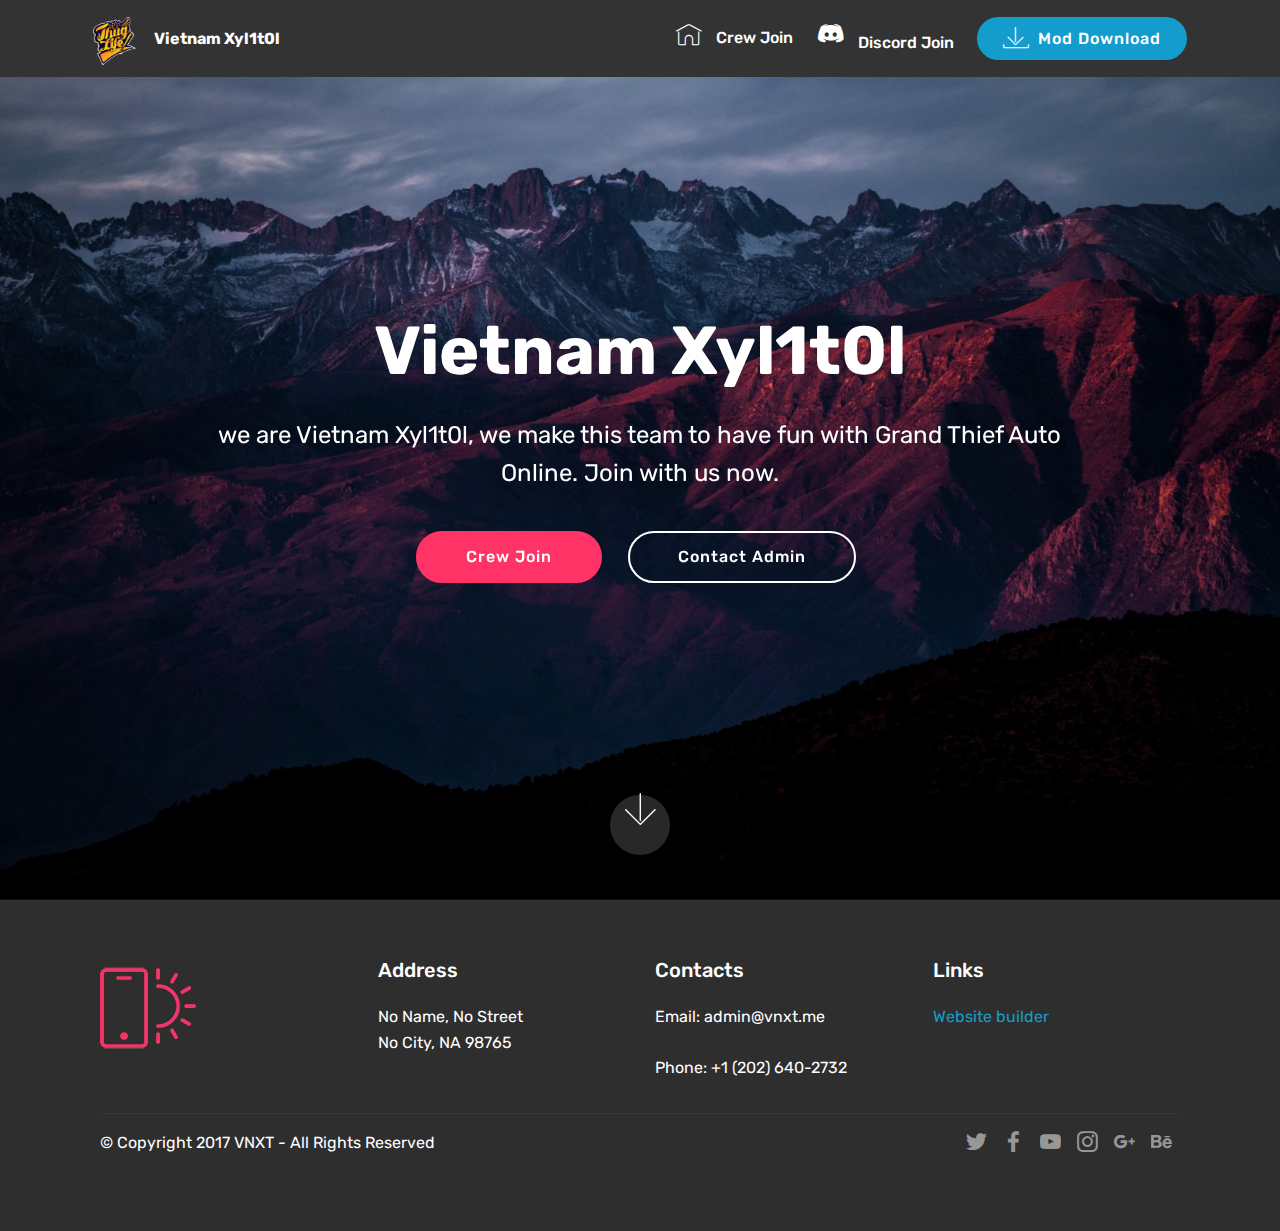
==== index.html @ ca9465aa "create github pages" ====
<!DOCTYPE html>
<html>
<head>
  <!-- Site made with Mobirise Website Builder v4.1.6, https://mobirise.com -->
  <meta charset="UTF-8">
  <meta http-equiv="X-UA-Compatible" content="IE=edge">
  <meta name="generator" content="Mobirise v4.1.6, mobirise.com">
  <meta name="viewport" content="width=device-width, initial-scale=1">
  <link rel="shortcut icon" href="assets/images/2413-320x320.png" type="image/x-icon">
  <meta name="description" content="">
  <title>Home</title>
  <link rel="stylesheet" href="assets/web/assets/mobirise-icons/mobirise-icons.css">
  <link rel="stylesheet" href="assets/tether/tether.min.css">
  <link rel="stylesheet" href="assets/bootstrap/css/bootstrap.min.css">
  <link rel="stylesheet" href="assets/dropdown/css/style.css">
  <link rel="stylesheet" href="assets/socicon/css/styles.css">
  <link rel="stylesheet" href="assets/theme/css/style.css">
  <link href="https://fonts.googleapis.com/css?family=Rubik:300,300i,400,400i,500,500i,700,700i,900,900i" rel="stylesheet">
  <link href="assets/fonts/style.css" rel="stylesheet">
  <link rel="stylesheet" href="assets/mobirise/css/mbr-additional.css" type="text/css">
  
  
  
</head>
<body>
<section class="menu cid-qsAXJ5RTf9" once="menu" id="menu1-g" data-rv-view="16">

    

    <nav class="navbar navbar-dropdown align-items-center navbar-fixed-top navbar-toggleable-sm">
        <button class="navbar-toggler navbar-toggler-right" type="button" data-toggle="collapse" data-target="#navbarSupportedContent" aria-controls="navbarSupportedContent" aria-expanded="false" aria-label="Toggle navigation">
            <div class="hamburger">
                <span></span>
                <span></span>
                <span></span>
                <span></span>
            </div>
        </button>
        <div class="menu-logo">
            <div class="navbar-brand">
                <span class="navbar-logo">
                    
                         <img src="assets/images/2413-320x320.png" alt="Mobirise" title="" media-simple="true" style="height: 3.8rem;">
                    
                </span>
                <span class="navbar-caption-wrap"><a class="navbar-caption text-white display-4" href="https://mobirise.com">
                        Vietnam Xyl1t0l</a></span>
            </div>
        </div>
        <div class="collapse navbar-collapse" id="navbarSupportedContent">
            <ul class="navbar-nav nav-dropdown" data-app-modern-menu="true"><li class="nav-item">
                    <a class="nav-link link text-white display-4" href="https://socialclub.rockstargames.com/crew/vn_xyl1t0l" target="_blank">
                        <span class="mbri-home mbr-iconfont mbr-iconfont-btn"></span>&nbsp;Crew Join&nbsp;</a>
                </li>
                <li class="nav-item">
                    <a class="nav-link link text-white display-4" href="https://discord.io/vnxt"><span class="socicon socicon-discord mbr-iconfont mbr-iconfont-btn"></span>
                        
                        Discord Join</a>
                </li></ul>
            <div class="navbar-buttons mbr-section-btn"><a class="btn btn-sm btn-primary display-4" href="https://mobirise.com">
                    <span class="mbri-save mbr-iconfont mbr-iconfont-btn "></span>Mod Download</a></div>
        </div>
    </nav>
</section>

<section class="engine"><a href="https://mobirise.co/d">web page software</a></section><section class="cid-qsAXJ6GETo mbr-fullscreen mbr-parallax-background" id="header2-e" data-rv-view="18">

    

    

    <div class="container align-center">
        <div class="media-container-column mbr-white col-md-10 offset-md-1">
            <h1 class="mbr-section-title mbr-bold pb-3 mbr-fonts-style display-1">
                Vietnam Xyl1t0l</h1>
            
            <p class="mbr-text pb-3 mbr-fonts-style display-5">we are Vietnam Xyl1t0l, we make this team to have fun with Grand Thief Auto Online. Join with us now.
            </p>
            <div class="mbr-section-btn"><a class="btn btn-md btn-secondary display-4" href="https://socialclub.rockstargames.com/crew/vn_xyl1t0l">Crew Join</a>
                <a class="btn btn-md btn-white-outline display-4" href="https://www.facebook.com/IAmQuanLee" target="_blank">Contact Admin</a></div>
        </div>
    </div>
    <div class="mbr-arrow hidden-sm-down" aria-hidden="true">
        <a href="#next">
            <i class="mbri-down mbr-iconfont"></i>
        </a>
    </div>
</section>

<section class="cid-qsAXJ7jjCU" id="footer1-f" data-rv-view="21">

    

    

    <div class="container">
        <div class="media-container-row content text-white">
            <div class="col-12 col-md-3">
                <div class="media-wrap">
                    <a href="https://mobirise.com/">
                        <img src="assets/images/logo2.png" alt="Mobirise" media-simple="true">
                    </a>
                </div>
            </div>
            <div class="col-12 col-md-3 mbr-fonts-style display-7">
                <h5 class="pb-3">
                    Address
                </h5>
                <p class="mbr-text">No Name, No Street<br>No City, NA 98765</p>
            </div>
            <div class="col-12 col-md-3 mbr-fonts-style display-7">
                <h5 class="pb-3">
                    Contacts
                </h5>
                <p class="mbr-text">
                    Email: admin@vnxt.me &nbsp; &nbsp; &nbsp; &nbsp; &nbsp; &nbsp; &nbsp; &nbsp; &nbsp; &nbsp;<br>Phone: +1 (202) 640-2732&nbsp;<br></p>
            </div>
            <div class="col-12 col-md-3 mbr-fonts-style display-7">
                <h5 class="pb-3">
                    Links
                </h5>
                <p class="mbr-text">
                    <a class="text-primary" href="https://mobirise.com/">Website builder</a>
<br></p>
            </div>
        </div>
        <div class="footer-lower">
            <div class="media-container-row">
                <div class="col-sm-12">
                    <hr>
                </div>
            </div>
            <div class="media-container-row mbr-white">
                <div class="col-sm-6 copyright">
                    <p class="mbr-text mbr-fonts-style display-7">
                        © Copyright 2017 VNXT - All Rights Reserved
                    </p>
                </div>
                <div class="col-md-6">
                    <div class="social-list align-right">
                        <div class="soc-item">
                            <a href="https://twitter.com/mobirise" target="_blank">
                                <span class="socicon-twitter socicon mbr-iconfont mbr-iconfont-social" media-simple="true"></span>
                            </a>
                        </div>
                        <div class="soc-item">
                            <a href="https://www.facebook.com/pages/Mobirise/1616226671953247" target="_blank">
                                <span class="socicon-facebook socicon mbr-iconfont mbr-iconfont-social" media-simple="true"></span>
                            </a>
                        </div>
                        <div class="soc-item">
                            <a href="https://www.youtube.com/c/mobirise" target="_blank">
                                <span class="socicon-youtube socicon mbr-iconfont mbr-iconfont-social" media-simple="true"></span>
                            </a>
                        </div>
                        <div class="soc-item">
                            <a href="https://instagram.com/mobirise" target="_blank">
                                <span class="socicon-instagram socicon mbr-iconfont mbr-iconfont-social" media-simple="true"></span>
                            </a>
                        </div>
                        <div class="soc-item">
                            <a href="https://plus.google.com/u/0/+Mobirise" target="_blank">
                                <span class="socicon-googleplus socicon mbr-iconfont mbr-iconfont-social" media-simple="true"></span>
                            </a>
                        </div>
                        <div class="soc-item">
                            <a href="https://www.behance.net/Mobirise" target="_blank">
                                <span class="socicon-behance socicon mbr-iconfont mbr-iconfont-social" media-simple="true"></span>
                            </a>
                        </div>
                    </div>
                </div>
            </div>
        </div>
    </div>
</section>


  <script src="assets/web/assets/jquery/jquery.min.js"></script>
  <script src="assets/tether/tether.min.js"></script>
  <script src="assets/bootstrap/js/bootstrap.min.js"></script>
  <script src="assets/smooth-scroll/smooth-scroll.js"></script>
  <script src="assets/dropdown/js/script.min.js"></script>
  <script src="assets/touch-swipe/jquery.touch-swipe.min.js"></script>
  <script src="assets/jarallax/jarallax.min.js"></script>
  <script src="assets/theme/js/script.js"></script>
  
  
</body>
</html>
---- assets/web/assets/mobirise-icons/mobirise-icons.css ----
@font-face {
  font-family: 'MobiriseIcons';
  src:  url('mobirise-icons.eot?spat4u');
  src:  url('mobirise-icons.eot?spat4u#iefix') format('embedded-opentype'),
    url('mobirise-icons.ttf?spat4u') format('truetype'),
    url('mobirise-icons.woff?spat4u') format('woff'),
    url('mobirise-icons.svg?spat4u#MobiriseIcons') format('svg');
  font-weight: normal;
  font-style: normal;
}

[class^="mbri-"], [class*=" mbri-"] {
  /* use !important to prevent issues with browser extensions that change fonts */
  font-family: MobiriseIcons !important;
  speak: none;
  font-style: normal;
  font-weight: normal;
  font-variant: normal;
  text-transform: none;
  line-height: 1;

  /* Better Font Rendering =========== */
  -webkit-font-smoothing: antialiased;
  -moz-osx-font-smoothing: grayscale;
}

.mbri-add-submenu:before {
  content: "\e900";
}
.mbri-alert:before {
  content: "\e901";
}
.mbri-align-center:before {
  content: "\e902";
}
.mbri-align-justify:before {
  content: "\e903";
}
.mbri-align-left:before {
  content: "\e904";
}
.mbri-align-right:before {
  content: "\e905";
}
.mbri-android:before {
  content: "\e906";
}
.mbri-apple:before {
  content: "\e907";
}
.mbri-arrow-down:before {
  content: "\e908";
}
.mbri-arrow-next:before {
  content: "\e909";
}
.mbri-arrow-prev:before {
  content: "\e90a";
}
.mbri-arrow-up:before {
  content: "\e90b";
}
.mbri-bold:before {
  content: "\e90c";
}
.mbri-bookmark:before {
  content: "\e90d";
}
.mbri-bootstrap:before {
  content: "\e90e";
}
.mbri-briefcase:before {
  content: "\e90f";
}
.mbri-browse:before {
  content: "\e910";
}
.mbri-bulleted-list:before {
  content: "\e911";
}
.mbri-calendar:before {
  content: "\e912";
}
.mbri-camera:before {
  content: "\e913";
}
.mbri-cart-add:before {
  content: "\e914";
}
.mbri-cart-full:before {
  content: "\e915";
}
.mbri-cash:before {
  content: "\e916";
}
.mbri-change-style:before {
  content: "\e917";
}
.mbri-chat:before {
  content: "\e918";
}
.mbri-clock:before {
  content: "\e919";
}
.mbri-close:before {
  content: "\e91a";
}
.mbri-cloud:before {
  content: "\e91b";
}
.mbri-code:before {
  content: "\e91c";
}
.mbri-contact-form:before {
  content: "\e91d";
}
.mbri-credit-card:before {
  content: "\e91e";
}
.mbri-cursor-click:before {
  content: "\e91f";
}
.mbri-cust-feedback:before {
  content: "\e920";
}
.mbri-database:before {
  content: "\e921";
}
.mbri-delivery:before {
  content: "\e922";
}
.mbri-desktop:before {
  content: "\e923";
}
.mbri-devices:before {
  content: "\e924";
}
.mbri-down:before {
  content: "\e925";
}
.mbri-download:before {
  content: "\e989";
}
.mbri-drag-n-drop:before {
  content: "\e927";
}
.mbri-drag-n-drop2:before {
  content: "\e928";
}
.mbri-edit:before {
  content: "\e929";
}
.mbri-edit2:before {
  content: "\e92a";
}
.mbri-error:before {
  content: "\e92b";
}
.mbri-extension:before {
  content: "\e92c";
}
.mbri-features:before {
  content: "\e92d";
}
.mbri-file:before {
  content: "\e92e";
}
.mbri-flag:before {
  content: "\e92f";
}
.mbri-folder:before {
  content: "\e930";
}
.mbri-gift:before {
  content: "\e931";
}
.mbri-github:before {
  content: "\e932";
}
.mbri-globe:before {
  content: "\e933";
}
.mbri-globe-2:before {
  content: "\e934";
}
.mbri-growing-chart:before {
  content: "\e935";
}
.mbri-hearth:before {
  content: "\e936";
}
.mbri-help:before {
  content: "\e937";
}
.mbri-home:before {
  content: "\e938";
}
.mbri-hot-cup:before {
  content: "\e939";
}
.mbri-idea:before {
  content: "\e93a";
}
.mbri-image-gallery:before {
  content: "\e93b";
}
.mbri-image-slider:before {
  content: "\e93c";
}
.mbri-info:before {
  content: "\e93d";
}
.mbri-italic:before {
  content: "\e93e";
}
.mbri-key:before {
  content: "\e93f";
}
.mbri-laptop:before {
  content: "\e940";
}
.mbri-layers:before {
  content: "\e941";
}
.mbri-left-right:before {
  content: "\e942";
}
.mbri-left:before {
  content: "\e943";
}
.mbri-letter:before {
  content: "\e944";
}
.mbri-like:before {
  content: "\e945";
}
.mbri-link:before {
  content: "\e946";
}
.mbri-lock:before {
  content: "\e947";
}
.mbri-login:before {
  content: "\e948";
}
.mbri-logout:before {
  content: "\e949";
}
.mbri-magic-stick:before {
  content: "\e94a";
}
.mbri-map-pin:before {
  content: "\e94b";
}
.mbri-menu:before {
  content: "\e94c";
}
.mbri-mobile:before {
  content: "\e94d";
}
.mbri-mobile2:before {
  content: "\e94e";
}
.mbri-mobirise:before {
  content: "\e94f";
}
.mbri-more-horizontal:before {
  content: "\e950";
}
.mbri-more-vertical:before {
  content: "\e951";
}
.mbri-music:before {
  content: "\e952";
}
.mbri-new-file:before {
  content: "\e953";
}
.mbri-numbered-list:before {
  content: "\e954";
}
.mbri-opened-folder:before {
  content: "\e955";
}
.mbri-pages:before {
  content: "\e956";
}
.mbri-paper-plane:before {
  content: "\e957";
}
.mbri-paperclip:before {
  content: "\e958";
}
.mbri-photo:before {
  content: "\e959";
}
.mbri-photos:before {
  content: "\e95a";
}
.mbri-pin:before {
  content: "\e95b";
}
.mbri-play:before {
  content: "\e95c";
}
.mbri-plus:before {
  content: "\e95d";
}
.mbri-preview:before {
  content: "\e95e";
}
.mbri-print:before {
  content: "\e95f";
}
.mbri-protect:before {
  content: "\e960";
}
.mbri-question:before {
  content: "\e961";
}
.mbri-quote-left:before {
  content: "\e962";
}
.mbri-quote-right:before {
  content: "\e963";
}
.mbri-refresh:before {
  content: "\e964";
}
.mbri-responsive:before {
  content: "\e965";
}
.mbri-right:before {
  content: "\e966";
}
.mbri-rocket:before {
  content: "\e967";
}
.mbri-sad-face:before {
  content: "\e968";
}
.mbri-sale:before {
  content: "\e969";
}
.mbri-save:before {
  content: "\e96a";
}
.mbri-search:before {
  content: "\e96b";
}
.mbri-setting:before {
  content: "\e96c";
}
.mbri-setting2:before {
  content: "\e96d";
}
.mbri-setting3:before {
  content: "\e96e";
}
.mbri-share:before {
  content: "\e96f";
}
.mbri-shopping-bag:before {
  content: "\e970";
}
.mbri-shopping-basket:before {
  content: "\e971";
}
.mbri-shopping-cart:before {
  content: "\e972";
}
.mbri-sites:before {
  content: "\e973";
}
.mbri-smile-face:before {
  content: "\e974";
}
.mbri-speed:before {
  content: "\e975";
}
.mbri-star:before {
  content: "\e976";
}
.mbri-success:before {
  content: "\e977";
}
.mbri-sun:before {
  content: "\e978";
}
.mbri-sun2:before {
  content: "\e979";
}
.mbri-tablet:before {
  content: "\e97a";
}
.mbri-tablet-vertical:before {
  content: "\e97b";
}
.mbri-target:before {
  content: "\e97c";
}
.mbri-timer:before {
  content: "\e97d";
}
.mbri-to-ftp:before {
  content: "\e97e";
}
.mbri-to-local-drive:before {
  content: "\e97f";
}
.mbri-touch-swipe:before {
  content: "\e980";
}
.mbri-touch:before {
  content: "\e981";
}
.mbri-trash:before {
  content: "\e982";
}
.mbri-underline:before {
  content: "\e983";
}
.mbri-unlink:before {
  content: "\e984";
}
.mbri-unlock:before {
  content: "\e985";
}
.mbri-up-down:before {
  content: "\e986";
}
.mbri-up:before {
  content: "\e987";
}
.mbri-update:before {
  content: "\e988";
}
.mbri-upload:before {
 content: "\e926"; 
}
.mbri-user:before {
  content: "\e98a";
}
.mbri-user2:before {
  content: "\e98b";
}
.mbri-users:before {
  content: "\e98c";
}
.mbri-video:before {
  content: "\e98d";
}
.mbri-video-play:before {
  content: "\e98e";
}
.mbri-watch:before {
  content: "\e98f";
}
.mbri-website-theme:before {
  content: "\e990";
}
.mbri-wifi:before {
  content: "\e991";
}
.mbri-windows:before {
  content: "\e992";
}
.mbri-zoom-out:before {
  content: "\e993";
}
.mbri-redo:before {
  content: "\e994";
}
.mbri-undo:before {
  content: "\e995";
}
---- assets/dropdown/css/style.css ----
.navbar-dropdown {
  left: 0;
  padding: 0;
  position: absolute;
  right: 0;
  top: 0;
  transition: all 0.45s ease;
  z-index: 1030;
  background: #282828; }
  .navbar-dropdown .navbar-logo {
    margin-right: 0.8rem;
    transition: margin 0.3s ease-in-out;
    vertical-align: middle; }
    .navbar-dropdown .navbar-logo img {
      height: 3.125rem;
      transition: all 0.3s ease-in-out; }
    .navbar-dropdown .navbar-logo.mbr-iconfont {
      font-size: 3.125rem;
      line-height: 3.125rem; }
  .navbar-dropdown .navbar-caption {
    font-weight: 700;
    white-space: normal;
    vertical-align: -4px;
    line-height: 3.125rem !important; }
    .navbar-dropdown .navbar-caption, .navbar-dropdown .navbar-caption:hover {
      color: inherit;
      text-decoration: none; }
  .navbar-dropdown .mbr-iconfont + .navbar-caption {
    vertical-align: -1px; }
  .navbar-dropdown.navbar-fixed-top {
    position: fixed; }
  .navbar-dropdown .navbar-brand span {
    vertical-align: -4px; }
  .navbar-dropdown.bg-color.transparent {
    background: none; }
  .navbar-dropdown.navbar-short .navbar-brand {
    padding: 0.625rem 0; }
    .navbar-dropdown.navbar-short .navbar-brand span {
      vertical-align: -1px; }
  .navbar-dropdown.navbar-short .navbar-caption {
    line-height: 2.375rem !important;
    vertical-align: -2px; }
  .navbar-dropdown.navbar-short .navbar-logo {
    margin-right: 0.5rem; }
    .navbar-dropdown.navbar-short .navbar-logo img {
      height: 2.375rem; }
    .navbar-dropdown.navbar-short .navbar-logo.mbr-iconfont {
      font-size: 2.375rem;
      line-height: 2.375rem; }
  .navbar-dropdown.navbar-short .mbr-table-cell {
    height: 3.625rem; }
  .navbar-dropdown .navbar-close {
    left: 0.6875rem;
    position: fixed;
    top: 0.75rem;
    z-index: 1000; }
  .navbar-dropdown .hamburger-icon {
    content: "";
    display: inline-block;
    vertical-align: middle;
    width: 16px;
    -webkit-box-shadow: 0 -6px 0 1px #282828,0 0 0 1px #282828,0 6px 0 1px #282828;
    -moz-box-shadow: 0 -6px 0 1px #282828,0 0 0 1px #282828,0 6px 0 1px #282828;
    box-shadow: 0 -6px 0 1px #282828,0 0 0 1px #282828,0 6px 0 1px #282828; }

.dropdown-menu .dropdown-toggle[data-toggle="dropdown-submenu"]::after {
  border-bottom: 0.35em solid transparent;
  border-left: 0.35em solid;
  border-right: 0;
  border-top: 0.35em solid transparent;
  margin-left: 0.3rem; }

.dropdown-menu .dropdown-item:focus {
  outline: 0; }

.nav-dropdown {
  font-size: 0.75rem;
  font-weight: 500;
  height: auto !important; }
  .nav-dropdown .nav-btn {
    padding-left: 1rem; }
  .nav-dropdown .link {
    margin: .667em 1.667em;
    font-weight: 500;
    padding: 0;
    transition: color .2s ease-in-out; }
    .nav-dropdown .link.dropdown-toggle {
      margin-right: 2.583em; }
      .nav-dropdown .link.dropdown-toggle::after {
        margin-left: .25rem;
        border-top: 0.35em solid;
        border-right: 0.35em solid transparent;
        border-left: 0.35em solid transparent;
        border-bottom: 0; }
      .nav-dropdown .link.dropdown-toggle[aria-expanded="true"] {
        margin: 0;
        padding: 0.667em 3.263em  0.667em 1.667em; }
  .nav-dropdown .link::after,
  .nav-dropdown .dropdown-item::after {
    color: inherit; }
  .nav-dropdown .btn {
    font-size: 0.75rem;
    font-weight: 700;
    letter-spacing: 0;
    margin-bottom: 0;
    padding-left: 1.25rem;
    padding-right: 1.25rem; }
  .nav-dropdown .dropdown-menu {
    border-radius: 0;
    border: 0;
    left: 0;
    margin: 0;
    padding-bottom: 1.25rem;
    padding-top: 1.25rem;
    position: relative; }
  .nav-dropdown .dropdown-submenu {
    margin-left: 0.125rem;
    top: 0; }
  .nav-dropdown .dropdown-item {
    font-weight: 500;
    line-height: 2;
    padding: 0.3846em 4.615em 0.3846em 1.5385em;
    position: relative;
    transition: color .2s ease-in-out, background-color .2s ease-in-out; }
    .nav-dropdown .dropdown-item::after {
      margin-top: -0.3077em;
      position: absolute;
      right: 1.1538em;
      top: 50%; }
    .nav-dropdown .dropdown-item:focus, .nav-dropdown .dropdown-item:hover {
      background: none; }

@media (max-width: 767px) {
  .nav-dropdown.navbar-toggleable-sm {
    bottom: 0;
    display: none;
    left: 0;
    overflow-x: hidden;
    position: fixed;
    top: 0;
    transform: translateX(-100%);
    -ms-transform: translateX(-100%);
    -webkit-transform: translateX(-100%);
    width: 18.75rem;
    z-index: 999; } }
.nav-dropdown.navbar-toggleable-xl {
  bottom: 0;
  display: none;
  left: 0;
  overflow-x: hidden;
  position: fixed;
  top: 0;
  transform: translateX(-100%);
  -ms-transform: translateX(-100%);
  -webkit-transform: translateX(-100%);
  width: 18.75rem;
  z-index: 999; }

.nav-dropdown-sm {
  display: block !important;
  overflow-x: hidden;
  overflow: auto;
  padding-top: 3.875rem; }
  .nav-dropdown-sm::after {
    content: "";
    display: block;
    height: 3rem;
    width: 100%; }
  .nav-dropdown-sm.collapse.in ~ .navbar-close {
    display: block !important; }
  .nav-dropdown-sm.collapsing, .nav-dropdown-sm.collapse.in {
    transform: translateX(0);
    -ms-transform: translateX(0);
    -webkit-transform: translateX(0);
    transition: all 0.25s ease-out;
    -webkit-transition: all 0.25s ease-out;
    background: #282828; }
  .nav-dropdown-sm.collapsing[aria-expanded="false"] {
    transform: translateX(-100%);
    -ms-transform: translateX(-100%);
    -webkit-transform: translateX(-100%); }
  .nav-dropdown-sm .nav-item {
    display: block;
    margin-left: 0 !important;
    padding-left: 0; }
  .nav-dropdown-sm .link,
  .nav-dropdown-sm .dropdown-item {
    border-top: 1px dotted rgba(255, 255, 255, 0.1);
    font-size: 0.8125rem;
    line-height: 1.6;
    margin: 0 !important;
    padding: 0.875rem 2.4rem 0.875rem 1.5625rem !important;
    position: relative;
    white-space: normal; }
    .nav-dropdown-sm .link:focus, .nav-dropdown-sm .link:hover,
    .nav-dropdown-sm .dropdown-item:focus,
    .nav-dropdown-sm .dropdown-item:hover {
      background: rgba(0, 0, 0, 0.2) !important;
      color: #c0a375; }
  .nav-dropdown-sm .nav-btn {
    position: relative;
    padding: 1.5625rem 1.5625rem 0 1.5625rem; }
    .nav-dropdown-sm .nav-btn::before {
      border-top: 1px dotted rgba(255, 255, 255, 0.1);
      content: "";
      left: 0;
      position: absolute;
      top: 0;
      width: 100%; }
    .nav-dropdown-sm .nav-btn + .nav-btn {
      padding-top: 0.625rem; }
      .nav-dropdown-sm .nav-btn + .nav-btn::before {
        display: none; }
  .nav-dropdown-sm .btn {
    padding: 0.625rem 0; }
  .nav-dropdown-sm .dropdown-toggle[data-toggle="dropdown-submenu"]::after {
    margin-left: .25rem;
    border-top: 0.35em solid;
    border-right: 0.35em solid transparent;
    border-left: 0.35em solid transparent;
    border-bottom: 0; }
  .nav-dropdown-sm .dropdown-toggle[data-toggle="dropdown-submenu"][aria-expanded="true"]::after {
    border-top: 0;
    border-right: 0.35em solid transparent;
    border-left: 0.35em solid transparent;
    border-bottom: 0.35em solid; }
  .nav-dropdown-sm .dropdown-menu {
    margin: 0;
    padding: 0;
    position: relative;
    top: 0;
    left: 0;
    width: 100%;
    border: 0;
    float: none;
    border-radius: 0;
    background: none; }
  .nav-dropdown-sm .dropdown-submenu {
    left: 100%;
    margin-left: 0.125rem;
    margin-top: -1.25rem;
    top: 0; }

.navbar-toggleable-sm .nav-dropdown .dropdown-menu {
  position: absolute; }

.navbar-toggleable-sm .nav-dropdown .dropdown-submenu {
  left: 100%;
  margin-left: 0.125rem;
  margin-top: -1.25rem;
  top: 0; }

.navbar-toggleable-sm.opened .nav-dropdown .dropdown-menu {
  position: relative; }

.navbar-toggleable-sm.opened .nav-dropdown .dropdown-submenu {
  left: 0;
  margin-left: 00rem;
  margin-top: 0rem;
  top: 0; }

.is-builder .nav-dropdown.collapsing {
  transition: none !important; }

/*# sourceMappingURL=style.css.map */
---- assets/socicon/css/styles.css ----
@charset "UTF-8";

@font-face {
  font-family: "socicon";
  src:url("../fonts/socicon.eot");
  src:url("../fonts/socicon.eot?#iefix") format("embedded-opentype"),
    url("../fonts/socicon.woff") format("woff"),
    url("../fonts/socicon.ttf") format("truetype"),
    url("../fonts/socicon.svg#socicon") format("svg");
  font-weight: normal;
  font-style: normal;

}

[data-icon]:before {
  font-family: "socicon" !important;
  content: attr(data-icon);
  font-style: normal !important;
  font-weight: normal !important;
  font-variant: normal !important;
  text-transform: none !important;
  speak: none;
  line-height: 1;
  -webkit-font-smoothing: antialiased;
  -moz-osx-font-smoothing: grayscale;
}

[class^="socicon-"]:before,
[class*=" socicon-"]:before {
  font-family: "socicon" !important;
  font-style: normal !important;
  font-weight: normal !important;
  font-variant: normal !important;
  text-transform: none !important;
  speak: none;
  line-height: 1;
  -webkit-font-smoothing: antialiased;
  -moz-osx-font-smoothing: grayscale;
}

.socicon-modelmayhem:before {
  content: "\e000";
}
.socicon-mixcloud:before {
  content: "\e001";
}
.socicon-drupal:before {
  content: "\e002";
}
.socicon-swarm:before {
  content: "\e003";
}
.socicon-istock:before {
  content: "\e004";
}
.socicon-yammer:before {
  content: "\e005";
}
.socicon-ello:before {
  content: "\e006";
}
.socicon-stackoverflow:before {
  content: "\e007";
}
.socicon-persona:before {
  content: "\e008";
}
.socicon-triplej:before {
  content: "\e009";
}
.socicon-houzz:before {
  content: "\e00a";
}
.socicon-rss:before {
  content: "\e00b";
}
.socicon-paypal:before {
  content: "\e00c";
}
.socicon-odnoklassniki:before {
  content: "\e00d";
}
.socicon-airbnb:before {
  content: "\e00e";
}
.socicon-periscope:before {
  content: "\e00f";
}
.socicon-outlook:before {
  content: "\e010";
}
.socicon-coderwall:before {
  content: "\e011";
}
.socicon-tripadvisor:before {
  content: "\e012";
}
.socicon-appnet:before {
  content: "\e013";
}
.socicon-goodreads:before {
  content: "\e014";
}
.socicon-tripit:before {
  content: "\e015";
}
.socicon-lanyrd:before {
  content: "\e016";
}
.socicon-slideshare:before {
  content: "\e017";
}
.socicon-buffer:before {
  content: "\e018";
}
.socicon-disqus:before {
  content: "\e019";
}
.socicon-vkontakte:before {
  content: "\e01a";
}
.socicon-whatsapp:before {
  content: "\e01b";
}
.socicon-patreon:before {
  content: "\e01c";
}
.socicon-storehouse:before {
  content: "\e01d";
}
.socicon-pocket:before {
  content: "\e01e";
}
.socicon-mail:before {
  content: "\e01f";
}
.socicon-blogger:before {
  content: "\e020";
}
.socicon-technorati:before {
  content: "\e021";
}
.socicon-reddit:before {
  content: "\e022";
}
.socicon-dribbble:before {
  content: "\e023";
}
.socicon-stumbleupon:before {
  content: "\e024";
}
.socicon-digg:before {
  content: "\e025";
}
.socicon-envato:before {
  content: "\e026";
}
.socicon-behance:before {
  content: "\e027";
}
.socicon-delicious:before {
  content: "\e028";
}
.socicon-deviantart:before {
  content: "\e029";
}
.socicon-forrst:before {
  content: "\e02a";
}
.socicon-play:before {
  content: "\e02b";
}
.socicon-zerply:before {
  content: "\e02c";
}
.socicon-wikipedia:before {
  content: "\e02d";
}
.socicon-apple:before {
  content: "\e02e";
}
.socicon-flattr:before {
  content: "\e02f";
}
.socicon-github:before {
  content: "\e030";
}
.socicon-renren:before {
  content: "\e031";
}
.socicon-friendfeed:before {
  content: "\e032";
}
.socicon-newsvine:before {
  content: "\e033";
}
.socicon-identica:before {
  content: "\e034";
}
.socicon-bebo:before {
  content: "\e035";
}
.socicon-zynga:before {
  content: "\e036";
}
.socicon-steam:before {
  content: "\e037";
}
.socicon-xbox:before {
  content: "\e038";
}
.socicon-windows:before {
  content: "\e039";
}
.socicon-qq:before {
  content: "\e03a";
}
.socicon-douban:before {
  content: "\e03b";
}
.socicon-meetup:before {
  content: "\e03c";
}
.socicon-playstation:before {
  content: "\e03d";
}
.socicon-android:before {
  content: "\e03e";
}
.socicon-snapchat:before {
  content: "\e03f";
}
.socicon-twitter:before {
  content: "\e040";
}
.socicon-facebook:before {
  content: "\e041";
}
.socicon-googleplus:before {
  content: "\e042";
}
.socicon-pinterest:before {
  content: "\e043";
}
.socicon-foursquare:before {
  content: "\e044";
}
.socicon-yahoo:before {
  content: "\e045";
}
.socicon-skype:before {
  content: "\e046";
}
.socicon-yelp:before {
  content: "\e047";
}
.socicon-feedburner:before {
  content: "\e048";
}
.socicon-linkedin:before {
  content: "\e049";
}
.socicon-viadeo:before {
  content: "\e04a";
}
.socicon-xing:before {
  content: "\e04b";
}
.socicon-myspace:before {
  content: "\e04c";
}
.socicon-soundcloud:before {
  content: "\e04d";
}
.socicon-spotify:before {
  content: "\e04e";
}
.socicon-grooveshark:before {
  content: "\e04f";
}
.socicon-lastfm:before {
  content: "\e050";
}
.socicon-youtube:before {
  content: "\e051";
}
.socicon-vimeo:before {
  content: "\e052";
}
.socicon-dailymotion:before {
  content: "\e053";
}
.socicon-vine:before {
  content: "\e054";
}
.socicon-flickr:before {
  content: "\e055";
}
.socicon-500px:before {
  content: "\e056";
}
.socicon-wordpress:before {
  content: "\e058";
}
.socicon-tumblr:before {
  content: "\e059";
}
.socicon-twitch:before {
  content: "\e05a";
}
.socicon-8tracks:before {
  content: "\e05b";
}
.socicon-amazon:before {
  content: "\e05c";
}
.socicon-icq:before {
  content: "\e05d";
}
.socicon-smugmug:before {
  content: "\e05e";
}
.socicon-ravelry:before {
  content: "\e05f";
}
.socicon-weibo:before {
  content: "\e060";
}
.socicon-baidu:before {
  content: "\e061";
}
.socicon-angellist:before {
  content: "\e062";
}
.socicon-ebay:before {
  content: "\e063";
}
.socicon-imdb:before {
  content: "\e064";
}
.socicon-stayfriends:before {
  content: "\e065";
}
.socicon-residentadvisor:before {
  content: "\e066";
}
.socicon-google:before {
  content: "\e067";
}
.socicon-yandex:before {
  content: "\e068";
}
.socicon-sharethis:before {
  content: "\e069";
}
.socicon-bandcamp:before {
  content: "\e06a";
}
.socicon-itunes:before {
  content: "\e06b";
}
.socicon-deezer:before {
  content: "\e06c";
}
.socicon-telegram:before {
  content: "\e06e";
}
.socicon-openid:before {
  content: "\e06f";
}
.socicon-amplement:before {
  content: "\e070";
}
.socicon-viber:before {
  content: "\e071";
}
.socicon-zomato:before {
  content: "\e072";
}
.socicon-draugiem:before {
  content: "\e074";
}
.socicon-endomodo:before {
  content: "\e075";
}
.socicon-filmweb:before {
  content: "\e076";
}
.socicon-stackexchange:before {
  content: "\e077";
}
.socicon-wykop:before {
  content: "\e078";
}
.socicon-teamspeak:before {
  content: "\e079";
}
.socicon-teamviewer:before {
  content: "\e07a";
}
.socicon-ventrilo:before {
  content: "\e07b";
}
.socicon-younow:before {
  content: "\e07c";
}
.socicon-raidcall:before {
  content: "\e07d";
}
.socicon-mumble:before {
  content: "\e07e";
}
.socicon-medium:before {
  content: "\e06d";
}
.socicon-bebee:before {
  content: "\e07f";
}
.socicon-hitbox:before {
  content: "\e080";
}
.socicon-reverbnation:before {
  content: "\e081";
}
.socicon-formulr:before {
  content: "\e082";
}
.socicon-instagram:before {
  content: "\e057";
}
.socicon-battlenet:before {
  content: "\e083";
}
.socicon-chrome:before {
  content: "\e084";
}
.socicon-discord:before {
  content: "\e086";
}
.socicon-issuu:before {
  content: "\e087";
}
.socicon-macos:before {
  content: "\e088";
}
.socicon-firefox:before {
  content: "\e089";
}
.socicon-opera:before {
  content: "\e08d";
}
.socicon-keybase:before {
  content: "\e090";
}
.socicon-alliance:before {
  content: "\e091";
}
.socicon-livejournal:before {
  content: "\e092";
}
.socicon-googlephotos:before {
  content: "\e093";
}
.socicon-horde:before {
  content: "\e094";
}
.socicon-etsy:before {
  content: "\e095";
}
.socicon-zapier:before {
  content: "\e096";
}
.socicon-google-scholar:before {
  content: "\e097";
}
.socicon-researchgate:before {
  content: "\e098";
}
.socicon-wechat:before {
  content: "\e099";
}
.socicon-strava:before {
  content: "\e09a";
}
.socicon-line:before {
  content: "\e09b";
}
.socicon-lyft:before {
  content: "\e09c";
}
.socicon-uber:before {
  content: "\e09d";
}
.socicon-songkick:before {
  content: "\e09e";
}
.socicon-viewbug:before {
  content: "\e09f";
}
.socicon-googlegroups:before {
  content: "\e0a0";
}
.socicon-quora:before {
  content: "\e073";
}
.socicon-diablo:before {
  content: "\e085";
}
.socicon-blizzard:before {
  content: "\e0a1";
}
.socicon-hearthstone:before {
  content: "\e08b";
}
.socicon-heroes:before {
  content: "\e08a";
}
.socicon-overwatch:before {
  content: "\e08c";
}
.socicon-warcraft:before {
  content: "\e08e";
}
.socicon-starcraft:before {
  content: "\e08f";
}
.socicon-beam:before {
  content: "\e0a2";
}
.socicon-curse:before {
  content: "\e0a3";
}
.socicon-player:before {
  content: "\e0a4";
}
.socicon-streamjar:before {
  content: "\e0a5";
}
.socicon-nintendo:before {
  content: "\e0a6";
}
.socicon-hellocoton:before {
  content: "\e0a7";
}
---- assets/theme/css/style.css ----
/*!
 * Mobirise v4 theme (https://mobirise.com/)
 * Copyright 2017 Mobirise
 */
section {
  background-color: #eeeeee; }

section,
.container,
.container-fluid {
  position: relative;
  word-wrap: break-word; }

a.mbr-iconfont:hover {
  text-decoration: none; }

.article .lead p, .article .lead ul, .article .lead ol, .article .lead pre, .article .lead blockquote {
  margin-bottom: 0; }

a {
  font-style: normal;
  font-weight: 400;
  cursor: pointer; }
  a, a:hover {
    text-decoration: none; }

figure {
  margin-bottom: 0; }

body {
  color: #232323; }

h1, h2, h3, h4, h5, h6,
.h1, .h2, .h3, .h4, .h5, .h6,
.display-1, .display-2, .display-3, .display-4 {
  line-height: 1;
  word-break: break-word;
  word-wrap: break-word; }

b, strong {
  font-weight: bold; }

blockquote {
  padding: 10px 0 10px 20px;
  position: relative;
  border-left: 2px solid;
  border-color: #ff3366; }

input:-webkit-autofill, input:-webkit-autofill:hover, input:-webkit-autofill:focus, input:-webkit-autofill:active {
  transition-delay: 9999s;
  transition-property: background-color, color; }

textarea[type="hidden"] {
  display: none; }

body {
  position: relative; }

section {
  background-position: 50% 50%;
  background-repeat: no-repeat;
  background-size: cover; }
  section .mbr-background-video,
  section .mbr-background-video-preview {
    position: absolute;
    bottom: 0;
    left: 0;
    right: 0;
    top: 0; }

.hidden {
  visibility: hidden; }

.mbr-z-index20 {
  z-index: 20; }

/*! Base colors */
.mbr-white {
  color: #ffffff; }

.mbr-black {
  color: #000000; }

.mbr-bg-white {
  background-color: #ffffff; }

.mbr-bg-black {
  background-color: #000000; }

/*! Text-aligns */
.align-left {
  text-align: left; }

.align-center {
  text-align: center; }

.align-right {
  text-align: right; }

@media (max-width: 767px) {
  .align-left, .align-center, .align-right, .mbr-section-btn, .mbr-section-title {
    text-align: center; } }
/*! Font-weight  */
.mbr-light {
  font-weight: 300; }

.mbr-regular {
  font-weight: 400; }

.mbr-semibold {
  font-weight: 500; }

.mbr-bold {
  font-weight: 700; }

/*! Media  */
.media-size-item {
  -webkit-flex: 1 1 auto;
  -moz-flex: 1 1 auto;
  -ms-flex: 1 1 auto;
  -o-flex: 1 1 auto;
  flex: 1 1 auto; }

.media-content {
  -webkit-flex-basis: 100%;
  flex-basis: 100%; }

.media-container-row {
  display: -ms-flexbox;
  display: -webkit-flex;
  display: flex;
  -webkit-flex-direction: row;
  -ms-flex-direction: row;
  flex-direction: row;
  -webkit-flex-wrap: wrap;
  -ms-flex-wrap: wrap;
  flex-wrap: wrap;
  -webkit-justify-content: center;
  -ms-flex-pack: center;
  justify-content: center;
  -webkit-align-content: center;
  -ms-flex-line-pack: center;
  align-content: center;
  -webkit-align-items: start;
  -ms-flex-align: start;
  align-items: start; }
  .media-container-row .media-size-item {
    width: 400px; }

.media-container-column {
  display: -ms-flexbox;
  display: -webkit-flex;
  display: flex;
  -webkit-flex-direction: column;
  -ms-flex-direction: column;
  flex-direction: column;
  -webkit-flex-wrap: wrap;
  -ms-flex-wrap: wrap;
  flex-wrap: wrap;
  -webkit-justify-content: center;
  -ms-flex-pack: center;
  justify-content: center;
  -webkit-align-content: center;
  -ms-flex-line-pack: center;
  align-content: center;
  -webkit-align-items: stretch;
  -ms-flex-align: stretch;
  align-items: stretch; }
  .media-container-column > * {
    width: 100%; }

@media (min-width: 992px) {
  .media-container-row {
    -webkit-flex-wrap: nowrap;
    -ms-flex-wrap: nowrap;
    flex-wrap: nowrap; } }
figure {
  overflow: hidden; }

figure[mbr-media-size] {
  transition: width 0.1s; }

.mbr-figure img, .mbr-figure iframe {
  display: block;
  width: 100%; }

.card {
  background-color: transparent;
  border: none; }

.card-img {
  text-align: center;
  flex-shrink: 0; }

.media {
  max-width: 100%;
  margin: 0 auto; }

.mbr-figure {
  -ms-flex-item-align: center;
  -ms-grid-row-align: center;
  -webkit-align-self: center;
  align-self: center; }

.media-container > div {
  max-width: 100%; }

.mbr-figure img, .card-img img {
  width: 100%; }

@media (max-width: 991px) {
  .media-size-item {
    width: auto !important; }

  .media {
    width: auto; }

  .mbr-figure {
    width: 100% !important; } }
/*! Buttons */
.mbr-section-btn {
  margin-left: -.25rem;
  margin-right: -.25rem;
  font-size: 0; }

nav .mbr-section-btn {
  margin-left: 0rem;
  margin-right: 0rem; }

/*! Btn icon margin */
.btn .mbr-iconfont, .btn.btn-sm .mbr-iconfont {
  cursor: pointer;
  margin-right: 0.5rem; }

.btn.btn-md .mbr-iconfont, .btn.btn-md .mbr-iconfont {
  margin-right: 0.8rem; }

.mbr-regular {
  font-weight: 400; }

.mbr-semibold {
  font-weight: 500; }

.mbr-bold {
  font-weight: 700; }

[type="submit"] {
  -webkit-appearance: none; }

/*! Full-screen */
.mbr-fullscreen .mbr-overlay {
  min-height: 100vh; }

.mbr-fullscreen {
  display: flex;
  display: -webkit-flex;
  display: -moz-flex;
  display: -ms-flex;
  display: -o-flex;
  align-items: center;
  -webkit-align-items: center;
  min-height: 100vh;
  padding-top: 3rem;
  padding-bottom: 3rem; }

/*! Map */
.map {
  height: 25rem;
  position: relative; }
  .map iframe {
    width: 100%;
    height: 100%; }

/* Form */
.form-asterisk {
  font-family: initial;
  position: absolute;
  top: -2px;
  font-weight: normal; }

/*! Scroll to top arrow */
.mbr-arrow-up {
  bottom: 25px;
  right: 90px;
  position: fixed;
  text-align: right;
  z-index: 5000;
  color: #ffffff;
  font-size: 32px;
  transform: rotate(180deg);
  -webkit-transform: rotate(180deg); }

.mbr-arrow-up a {
  background: rgba(0, 0, 0, 0.2);
  border-radius: 3px;
  color: #fff;
  display: inline-block;
  height: 60px;
  width: 60px;
  outline-style: none !important;
  position: relative;
  text-decoration: none;
  transition: all .3s ease-in-out;
  cursor: pointer;
  text-align: center; }
  .mbr-arrow-up a:hover {
    background-color: rgba(0, 0, 0, 0.4); }
  .mbr-arrow-up a i {
    line-height: 60px; }

.mbr-arrow-up-icon {
  display: block;
  color: #fff; }

.mbr-arrow-up-icon::before {
  content: "\203a";
  display: inline-block;
  font-family: serif;
  font-size: 32px;
  line-height: 1;
  font-style: normal;
  position: relative;
  top: 6px;
  left: -4px;
  -webkit-transform: rotate(-90deg);
  transform: rotate(-90deg); }

/*! Arrow Down */
.mbr-arrow {
  position: absolute;
  bottom: 45px;
  left: 50%;
  width: 60px;
  height: 60px;
  cursor: pointer;
  background-color: rgba(80, 80, 80, 0.5);
  border-radius: 50%;
  -webkit-transform: translateX(-50%);
  transform: translateX(-50%); }
  .mbr-arrow > a {
    display: inline-block;
    text-decoration: none;
    outline-style: none;
    -webkit-animation: arrowdown 1.7s ease-in-out infinite;
    animation: arrowdown 1.7s ease-in-out infinite; }
    .mbr-arrow > a > i {
      position: absolute;
      top: -2px;
      left: 15px;
      font-size: 2rem; }

@keyframes arrowdown {
  0% {
    transform: translateY(0px);
    -webkit-transform: translateY(0px); }
  50% {
    transform: translateY(-5px);
    -webkit-transform: translateY(-5px); }
  100% {
    transform: translateY(0px);
    -webkit-transform: translateY(0px); } }
@-webkit-keyframes arrowdown {
  0% {
    transform: translateY(0px);
    -webkit-transform: translateY(0px); }
  50% {
    transform: translateY(-5px);
    -webkit-transform: translateY(-5px); }
  100% {
    transform: translateY(0px);
    -webkit-transform: translateY(0px); } }
@media (max-width: 500px) {
  .mbr-arrow-up {
    left: 50%;
    right: auto;
    transform: translateX(-50%) rotate(180deg);
    -webkit-transform: translateX(-50%) rotate(180deg); } }
/*Gradients animation*/
@keyframes gradient-animation {
  from {
    background-position: 0% 100%;
    animation-timing-function: ease-in-out; }
  to {
    background-position: 100% 0%;
    animation-timing-function: ease-in-out; } }
@-webkit-keyframes gradient-animation {
  from {
    background-position: 0% 100%;
    animation-timing-function: ease-in-out; }
  to {
    background-position: 100% 0%;
    animation-timing-function: ease-in-out; } }
.bg-gradient {
  background-size: 200% 200%;
  animation: gradient-animation 5s infinite alternate;
  -webkit-animation: gradient-animation 5s infinite alternate; }

.menu .navbar-brand {
  display: -webkit-flex; }
  .menu .navbar-brand span {
    display: flex;
    display: -webkit-flex; }
  .menu .navbar-brand .navbar-caption-wrap {
    display: -webkit-flex; }
  .menu .navbar-brand .navbar-logo img {
    display: -webkit-flex; }
@media (min-width: 768px) and (max-width: 991px) {
  .menu .navbar-toggleable-sm .navbar-nav {
    display: -webkit-box;
    display: -webkit-flex;
    display: -ms-flexbox; } }
@media (min-width: 992px) {
  .menu .navbar-nav.nav-dropdown {
    display: -webkit-flex; }
  .menu .navbar-toggleable-sm .navbar-collapse {
    display: -webkit-flex !important; } }

/*# sourceMappingURL=style.css.map */
.engine {
	position: absolute;
	text-indent: -2400px;
	text-align: center;
	padding: 0;
	top: 0;
	left: -2400px;
}
---- assets/mobirise/css/mbr-additional.css ----
@import url(../../../https://fonts.googleapis.com/css?family=Rubik:300,300i,400,400i,500,500i,700,700i,900,900i);





body {
  font-family: Rubik;
  font-style: normal;
  line-height: 1.5;
}
.mbr-section-title {
  font-style: normal;
  line-height: 1.2;
}
.mbr-section-subtitle {
  line-height: 1.3;
}
.mbr-text {
  font-style: normal;
  line-height: 1.6;
}
.display-1 {
  font-family: 'Rubik', sans-serif;
  font-size: 4.25rem;
}
.display-1 > .mbr-iconfont {
  font-size: 6.8rem;
}
.display-2 {
  font-family: 'Rubik', sans-serif;
  font-size: 3rem;
}
.display-2 > .mbr-iconfont {
  font-size: 4.8rem;
}
.display-4 {
  font-family: 'Rubik', sans-serif;
  font-size: 1rem;
}
.display-4 > .mbr-iconfont {
  font-size: 1.6rem;
}
.display-5 {
  font-family: 'Rubik', sans-serif;
  font-size: 1.5rem;
}
.display-5 > .mbr-iconfont {
  font-size: 2.4rem;
}
.display-7 {
  font-family: 'Rubik', sans-serif;
  font-size: 1rem;
}
.display-7 > .mbr-iconfont {
  font-size: 1.6rem;
}
/* ---- Fluid typography for mobile devices ---- */
/* 1.4 - font scale ratio ( bootstrap == 1.42857 ) */
/* 100vw - current viewport width */
/* (48 - 20)  48 == 48rem == 768px, 20 == 20rem == 320px(minimal supported viewport) */
/* 0.65 - min scale variable, may vary */
@media (max-width: 768px) {
  .display-1 {
    font-size: 3.4rem;
    font-size: calc( 2.1374999999999997rem + (4.25 - 2.1374999999999997) * ((100vw - 20rem) / (48 - 20)));
    line-height: calc( 1.4 * (2.1374999999999997rem + (4.25 - 2.1374999999999997) * ((100vw - 20rem) / (48 - 20))));
  }
  .display-2 {
    font-size: 2.4rem;
    font-size: calc( 1.7rem + (3 - 1.7) * ((100vw - 20rem) / (48 - 20)));
    line-height: calc( 1.4 * (1.7rem + (3 - 1.7) * ((100vw - 20rem) / (48 - 20))));
  }
  .display-4 {
    font-size: 0.8rem;
    font-size: calc( 1rem + (1 - 1) * ((100vw - 20rem) / (48 - 20)));
    line-height: calc( 1.4 * (1rem + (1 - 1) * ((100vw - 20rem) / (48 - 20))));
  }
  .display-5 {
    font-size: 1.2rem;
    font-size: calc( 1.175rem + (1.5 - 1.175) * ((100vw - 20rem) / (48 - 20)));
    line-height: calc( 1.4 * (1.175rem + (1.5 - 1.175) * ((100vw - 20rem) / (48 - 20))));
  }
}
/* Buttons */
.btn {
  font-weight: 500;
  border-width: 2px;
  font-style: normal;
  letter-spacing: 1px;
  margin: .4rem .8rem;
  white-space: normal;
  -webkit-transition: all 0.3s ease-in-out;
  -moz-transition: all 0.3s ease-in-out;
  transition: all 0.3s ease-in-out;
  padding: 1rem 3rem;
  border-radius: 3px;
  display: inline-flex;
  align-items: center;
  justify-content: center;
  word-break: break-word;
}
.btn-sm {
  font-weight: 500;
  letter-spacing: 1px;
  -webkit-transition: all 0.3s ease-in-out;
  -moz-transition: all 0.3s ease-in-out;
  transition: all 0.3s ease-in-out;
  padding: 0.6rem 1.5rem;
  border-radius: 3px;
}
.btn-md {
  font-weight: 500;
  letter-spacing: 1px;
  margin: .4rem .8rem !important;
  -webkit-transition: all 0.3s ease-in-out;
  -moz-transition: all 0.3s ease-in-out;
  transition: all 0.3s ease-in-out;
  padding: 1rem 3rem;
  border-radius: 3px;
}
.btn-lg {
  font-weight: 500;
  letter-spacing: 1px;
  margin: .4rem .8rem !important;
  -webkit-transition: all 0.3s ease-in-out;
  -moz-transition: all 0.3s ease-in-out;
  transition: all 0.3s ease-in-out;
  padding: 1.2rem 3.2rem;
  border-radius: 3px;
}
.bg-primary {
  background-color: #149dcc !important;
}
.bg-success {
  background-color: #f7ed4a !important;
}
.bg-info {
  background-color: #82786e !important;
}
.bg-warning {
  background-color: #879a9f !important;
}
.bg-danger {
  background-color: #b1a374 !important;
}
.btn-primary,
.btn-primary:active,
.btn-primary.active {
  background-color: #149dcc;
  border-color: #149dcc;
  color: #ffffff;
}
.btn-primary:hover,
.btn-primary:focus,
.btn-primary.focus {
  color: #ffffff;
  background-color: #0d6786;
  border-color: #0d6786;
}
.btn-primary.disabled,
.btn-primary:disabled {
  color: #ffffff !important;
  background-color: #0d6786 !important;
  border-color: #0d6786 !important;
}
.btn-secondary,
.btn-secondary:active,
.btn-secondary.active {
  background-color: #ff3366;
  border-color: #ff3366;
  color: #ffffff;
}
.btn-secondary:hover,
.btn-secondary:focus,
.btn-secondary.focus {
  color: #ffffff;
  background-color: #e50039;
  border-color: #e50039;
}
.btn-secondary.disabled,
.btn-secondary:disabled {
  color: #ffffff !important;
  background-color: #e50039 !important;
  border-color: #e50039 !important;
}
.btn-info,
.btn-info:active,
.btn-info.active {
  background-color: #82786e;
  border-color: #82786e;
  color: #ffffff;
}
.btn-info:hover,
.btn-info:focus,
.btn-info.focus {
  color: #ffffff;
  background-color: #59524b;
  border-color: #59524b;
}
.btn-info.disabled,
.btn-info:disabled {
  color: #ffffff !important;
  background-color: #59524b !important;
  border-color: #59524b !important;
}
.btn-success,
.btn-success:active,
.btn-success.active {
  background-color: #f7ed4a;
  border-color: #f7ed4a;
  color: #ffffff;
}
.btn-success:hover,
.btn-success:focus,
.btn-success.focus {
  color: #ffffff;
  background-color: #eadd0a;
  border-color: #eadd0a;
}
.btn-success.disabled,
.btn-success:disabled {
  color: #ffffff !important;
  background-color: #eadd0a !important;
  border-color: #eadd0a !important;
}
.btn-warning,
.btn-warning:active,
.btn-warning.active {
  background-color: #879a9f;
  border-color: #879a9f;
  color: #ffffff;
}
.btn-warning:hover,
.btn-warning:focus,
.btn-warning.focus {
  color: #ffffff;
  background-color: #617479;
  border-color: #617479;
}
.btn-warning.disabled,
.btn-warning:disabled {
  color: #ffffff !important;
  background-color: #617479 !important;
  border-color: #617479 !important;
}
.btn-danger,
.btn-danger:active,
.btn-danger.active {
  background-color: #b1a374;
  border-color: #b1a374;
  color: #ffffff;
}
.btn-danger:hover,
.btn-danger:focus,
.btn-danger.focus {
  color: #ffffff;
  background-color: #8b7d4e;
  border-color: #8b7d4e;
}
.btn-danger.disabled,
.btn-danger:disabled {
  color: #ffffff !important;
  background-color: #8b7d4e !important;
  border-color: #8b7d4e !important;
}
.btn-white {
  color: #333333 !important;
}
.btn-white,
.btn-white:active,
.btn-white.active {
  background-color: #ffffff;
  border-color: #ffffff;
  color: #ffffff;
}
.btn-white:hover,
.btn-white:focus,
.btn-white.focus {
  color: #ffffff;
  background-color: #d4d4d4;
  border-color: #d4d4d4;
}
.btn-white.disabled,
.btn-white:disabled {
  color: #ffffff !important;
  background-color: #d4d4d4 !important;
  border-color: #d4d4d4 !important;
}
.btn-black,
.btn-black:active,
.btn-black.active {
  background-color: #333333;
  border-color: #333333;
  color: #ffffff;
}
.btn-black:hover,
.btn-black:focus,
.btn-black.focus {
  color: #ffffff;
  background-color: #0d0d0d;
  border-color: #0d0d0d;
}
.btn-black.disabled,
.btn-black:disabled {
  color: #ffffff !important;
  background-color: #0d0d0d !important;
  border-color: #0d0d0d !important;
}
.btn-primary-outline,
.btn-primary-outline:active,
.btn-primary-outline.active {
  background: none;
  border-color: #0b566f;
  color: #0b566f;
}
.btn-primary-outline:hover,
.btn-primary-outline:focus,
.btn-primary-outline.focus {
  color: #ffffff;
  background-color: #149dcc;
  border-color: #149dcc;
}
.btn-primary-outline.disabled,
.btn-primary-outline:disabled {
  color: #ffffff !important;
  background-color: #149dcc !important;
  border-color: #149dcc !important;
}
.btn-secondary-outline,
.btn-secondary-outline:active,
.btn-secondary-outline.active {
  background: none;
  border-color: #cc0033;
  color: #cc0033;
}
.btn-secondary-outline:hover,
.btn-secondary-outline:focus,
.btn-secondary-outline.focus {
  color: #ffffff;
  background-color: #ff3366;
  border-color: #ff3366;
}
.btn-secondary-outline.disabled,
.btn-secondary-outline:disabled {
  color: #ffffff !important;
  background-color: #ff3366 !important;
  border-color: #ff3366 !important;
}
.btn-info-outline,
.btn-info-outline:active,
.btn-info-outline.active {
  background: none;
  border-color: #4b453f;
  color: #4b453f;
}
.btn-info-outline:hover,
.btn-info-outline:focus,
.btn-info-outline.focus {
  color: #ffffff;
  background-color: #82786e;
  border-color: #82786e;
}
.btn-info-outline.disabled,
.btn-info-outline:disabled {
  color: #ffffff !important;
  background-color: #82786e !important;
  border-color: #82786e !important;
}
.btn-success-outline,
.btn-success-outline:active,
.btn-success-outline.active {
  background: none;
  border-color: #d2c609;
  color: #d2c609;
}
.btn-success-outline:hover,
.btn-success-outline:focus,
.btn-success-outline.focus {
  color: #ffffff;
  background-color: #f7ed4a;
  border-color: #f7ed4a;
}
.btn-success-outline.disabled,
.btn-success-outline:disabled {
  color: #ffffff !important;
  background-color: #f7ed4a !important;
  border-color: #f7ed4a !important;
}
.btn-warning-outline,
.btn-warning-outline:active,
.btn-warning-outline.active {
  background: none;
  border-color: #55666b;
  color: #55666b;
}
.btn-warning-outline:hover,
.btn-warning-outline:focus,
.btn-warning-outline.focus {
  color: #ffffff;
  background-color: #879a9f;
  border-color: #879a9f;
}
.btn-warning-outline.disabled,
.btn-warning-outline:disabled {
  color: #ffffff !important;
  background-color: #879a9f !important;
  border-color: #879a9f !important;
}
.btn-danger-outline,
.btn-danger-outline:active,
.btn-danger-outline.active {
  background: none;
  border-color: #7a6e45;
  color: #7a6e45;
}
.btn-danger-outline:hover,
.btn-danger-outline:focus,
.btn-danger-outline.focus {
  color: #ffffff;
  background-color: #b1a374;
  border-color: #b1a374;
}
.btn-danger-outline.disabled,
.btn-danger-outline:disabled {
  color: #ffffff !important;
  background-color: #b1a374 !important;
  border-color: #b1a374 !important;
}
.btn-black-outline,
.btn-black-outline:active,
.btn-black-outline.active {
  background: none;
  border-color: #000000;
  color: #000000;
}
.btn-black-outline:hover,
.btn-black-outline:focus,
.btn-black-outline.focus {
  color: #ffffff;
  background-color: #333333;
  border-color: #333333;
}
.btn-black-outline.disabled,
.btn-black-outline:disabled {
  color: #ffffff !important;
  background-color: #333333 !important;
  border-color: #333333 !important;
}
.btn-white-outline,
.btn-white-outline:active,
.btn-white-outline.active {
  background: none;
  border-color: #ffffff;
  color: #ffffff;
}
.btn-white-outline:hover,
.btn-white-outline:focus,
.btn-white-outline.focus {
  color: #333333;
  background-color: #ffffff;
  border-color: #ffffff;
}
.text-primary {
  color: #149dcc !important;
}
.text-secondary {
  color: #ff3366 !important;
}
.text-success {
  color: #f7ed4a !important;
}
.text-info {
  color: #82786e !important;
}
.text-warning {
  color: #879a9f !important;
}
.text-danger {
  color: #b1a374 !important;
}
.text-white {
  color: #ffffff !important;
}
.text-black {
  color: #000000 !important;
}
a.text-primary:hover,
a.text-primary:focus {
  color: #0b566f !important;
}
a.text-secondary:hover,
a.text-secondary:focus {
  color: #cc0033 !important;
}
a.text-success:hover,
a.text-success:focus {
  color: #d2c609 !important;
}
a.text-info:hover,
a.text-info:focus {
  color: #4b453f !important;
}
a.text-warning:hover,
a.text-warning:focus {
  color: #55666b !important;
}
a.text-danger:hover,
a.text-danger:focus {
  color: #7a6e45 !important;
}
a.text-white:hover,
a.text-white:focus {
  color: #b3b3b3 !important;
}
a.text-black:hover,
a.text-black:focus {
  color: #4d4d4d !important;
}
.alert-success {
  background-color: #70c770;
}
.alert-info {
  background-color: #82786e;
}
.alert-warning {
  background-color: #879a9f;
}
.alert-danger {
  background-color: #b1a374;
}
.mbr-section-btn a.btn:not(.btn-form) {
  border-radius: 100px;
}
.mbr-section-btn a.btn:not(.btn-form):hover {
  box-shadow: 0 10px 40px 0 rgba(0, 0, 0, 0.2);
}
.mbr-gallery-filter li a {
  border-radius: 100px !important;
}
.mbr-gallery-filter li.active .btn {
  background-color: #149dcc;
  border-color: #149dcc;
  color: #ffffff;
}
.mbr-gallery-filter li.active .btn:focus {
  box-shadow: none;
}
.nav-tabs .nav-link {
  border-radius: 100px !important;
}
.btn-form {
  border-radius: 0;
}
.btn-form:hover {
  cursor: pointer;
}
a,
a:hover {
  color: #149dcc;
}
.mbr-plan-header.bg-primary .mbr-plan-subtitle,
.mbr-plan-header.bg-primary .mbr-plan-price-desc {
  color: #b4e6f8;
}
.mbr-plan-header.bg-success .mbr-plan-subtitle,
.mbr-plan-header.bg-success .mbr-plan-price-desc {
  color: #ffffff;
}
.mbr-plan-header.bg-info .mbr-plan-subtitle,
.mbr-plan-header.bg-info .mbr-plan-price-desc {
  color: #beb8b2;
}
.mbr-plan-header.bg-warning .mbr-plan-subtitle,
.mbr-plan-header.bg-warning .mbr-plan-price-desc {
  color: #ced6d8;
}
.mbr-plan-header.bg-danger .mbr-plan-subtitle,
.mbr-plan-header.bg-danger .mbr-plan-price-desc {
  color: #dfd9c6;
}
/* Scroll to top button*/
.scrollToTop_wraper {
  opacity: 0 !important;
}
/* Others*/
.note-check a[data-value=Rubik] {
  font-style: normal;
}
.mbr-arrow a {
  color: #ffffff;
}
.form-control-label {
  position: relative;
  cursor: pointer;
  margin-bottom: .357em;
  padding: 0;
}
.alert {
  color: #ffffff;
  border-radius: 0;
  border: 0;
  font-size: .875rem;
  line-height: 1.5;
  margin-bottom: 1.875rem;
  padding: 1.25rem;
  position: relative;
}
.alert.alert-form::after {
  background-color: inherit;
  bottom: -7px;
  content: "";
  display: block;
  height: 14px;
  left: 50%;
  margin-left: -7px;
  position: absolute;
  transform: rotate(45deg);
  width: 14px;
}
.form-control {
  background-color: #f5f5f5;
  box-shadow: none;
  color: #565656;
  font-family: 'Rubik', sans-serif;
  font-size: 1rem;
  line-height: 1.43;
  min-height: 3.5em;
  padding: 1.07em .5em;
}
.form-control > .mbr-iconfont {
  font-size: 1.6rem;
}
.form-control,
.form-control:focus {
  border: 1px solid #e8e8e8;
}
.form-active .form-control:invalid {
  border-color: red;
}
.mbr-overlay {
  background-color: #000;
  bottom: 0;
  left: 0;
  opacity: .5;
  position: absolute;
  right: 0;
  top: 0;
  z-index: 0;
}
blockquote {
  font-style: italic;
  padding: 10px 0 10px 20px;
  font-size: 1.09rem;
  position: relative;
  border-color: #149dcc;
  border-width: 3px;
}
ul,
ol,
pre,
blockquote {
  margin-bottom: 2.3125rem;
}
pre {
  background: #f4f4f4;
  padding: 10px 24px;
  white-space: pre-wrap;
}
.inactive {
  -webkit-user-select: none;
  -moz-user-select: none;
  -ms-user-select: none;
  user-select: none;
  pointer-events: none;
  -webkit-user-drag: none;
  user-drag: none;
}
.mbr-section__comments .row {
  justify-content: center;
}
/* Forms */
.mbr-form .btn {
  margin: .4rem 0;
}
.mbr-form .input-group-btn a.btn {
  border-radius: 100px !important;
}
.mbr-form .input-group-btn a.btn:hover {
  box-shadow: 0 10px 40px 0 rgba(0, 0, 0, 0.2);
}
.mbr-form .input-group-btn button[type="submit"] {
  border-radius: 100px !important;
  padding: 1rem 3rem;
}
.mbr-form .input-group-btn button[type="submit"]:hover {
  box-shadow: 0 10px 40px 0 rgba(0, 0, 0, 0.2);
}
.form2 .form-control {
  border-top-left-radius: 100px;
  border-bottom-left-radius: 100px;
}
.form2 .input-group-btn a.btn {
  border-top-left-radius: 0 !important;
  border-bottom-left-radius: 0 !important;
}
.form2 .input-group-btn button[type="submit"] {
  border-top-left-radius: 0 !important;
  border-bottom-left-radius: 0 !important;
}
.form3 input[type="email"] {
  border-radius: 100px !important;
}
@media (max-width: 349px) {
  .form2 input[type="email"] {
    border-radius: 100px !important;
  }
  .form2 .input-group-btn a.btn {
    border-radius: 100px !important;
  }
  .form2 .input-group-btn button[type="submit"] {
    border-radius: 100px !important;
  }
}
@media (max-width: 767px) {
  .btn {
    font-size: .75rem !important;
  }
  .btn .mbr-iconfont {
    font-size: 1rem !important;
  }
}
/* Social block */
.btn-social {
  font-size: 20px;
  border-radius: 50%;
  padding: 0;
  width: 44px;
  height: 44px;
  line-height: 44px;
  text-align: center;
  position: relative;
  border: 2px solid #c0a375;
  border-color: #149dcc;
  color: #232323;
  cursor: pointer;
}
.btn-social i {
  top: 0;
  line-height: 44px;
  width: 44px;
}
.btn-social:hover {
  color: #fff;
  background: #149dcc;
}
.btn-social + .btn {
  margin-left: .1rem;
}
/* Footer */
.mbr-footer-content li::before,
.mbr-footer .mbr-contacts li::before {
  background: #149dcc;
}
.mbr-footer-content li a:hover,
.mbr-footer .mbr-contacts li a:hover {
  color: #149dcc;
}
.footer3 input[type="email"],
.footer4 input[type="email"] {
  border-radius: 100px !important;
}
.footer3 .input-group-btn a.btn,
.footer4 .input-group-btn a.btn {
  border-radius: 100px !important;
}
.footer3 .input-group-btn button[type="submit"],
.footer4 .input-group-btn button[type="submit"] {
  border-radius: 100px !important;
}
/* Headers*/
.header13 .form-inline input[type="email"],
.header14 .form-inline input[type="email"] {
  border-radius: 100px;
}
.header13 .form-inline input[type="text"],
.header14 .form-inline input[type="text"] {
  border-radius: 100px;
}
.header13 .form-inline input[type="tel"],
.header14 .form-inline input[type="tel"] {
  border-radius: 100px;
}
.header13 .form-inline a.btn,
.header14 .form-inline a.btn {
  border-radius: 100px;
}
.header13 .form-inline button,
.header14 .form-inline button {
  border-radius: 100px !important;
}
.cid-qsAXJ5RTf9 .navbar {
  padding: .5rem 0;
  background: #333333;
  transition: none;
  min-height: 77px;
}
.cid-qsAXJ5RTf9 .navbar-dropdown.bg-color.transparent.opened {
  background: #333333;
}
.cid-qsAXJ5RTf9 a {
  font-style: normal;
}
.cid-qsAXJ5RTf9 .nav-item span {
  padding-right: 0.4em;
  line-height: 0.5em;
  vertical-align: text-bottom;
  position: relative;
  top: -0.2em;
  text-decoration: none;
}
.cid-qsAXJ5RTf9 .nav-item a {
  padding: 0.7rem 0 !important;
  margin: 0rem .65rem !important;
}
.cid-qsAXJ5RTf9 .btn {
  padding: 0.4rem 1.5rem;
  display: inline-flex;
  align-items: center;
}
.cid-qsAXJ5RTf9 .btn .mbr-iconfont {
  font-size: 1.6rem;
}
.cid-qsAXJ5RTf9 .menu-logo {
  margin-right: auto;
}
.cid-qsAXJ5RTf9 .menu-logo .navbar-brand {
  display: flex;
  margin-left: 5rem;
  padding: 0;
  transition: padding .2s;
  min-height: 3.8rem;
  align-items: center;
}
.cid-qsAXJ5RTf9 .menu-logo .navbar-brand .navbar-caption-wrap {
  display: -webkit-flex;
  -webkit-align-items: center;
  align-items: center;
  word-break: break-word;
  min-width: 7rem;
  margin: .3rem 0;
}
.cid-qsAXJ5RTf9 .menu-logo .navbar-brand .navbar-caption-wrap .navbar-caption {
  line-height: 1.2rem !important;
  padding-right: 2rem;
}
.cid-qsAXJ5RTf9 .menu-logo .navbar-brand .navbar-logo {
  font-size: 4rem;
  transition: font-size 0.25s;
}
.cid-qsAXJ5RTf9 .menu-logo .navbar-brand .navbar-logo img {
  display: flex;
}
.cid-qsAXJ5RTf9 .menu-logo .navbar-brand .navbar-logo .mbr-iconfont {
  transition: font-size 0.25s;
}
.cid-qsAXJ5RTf9 .navbar-toggleable-sm .navbar-collapse {
  justify-content: flex-end;
  -webkit-justify-content: flex-end;
  padding-right: 5rem;
  width: auto;
}
.cid-qsAXJ5RTf9 .navbar-toggleable-sm .navbar-collapse .navbar-nav {
  flex-wrap: wrap;
  -webkit-flex-wrap: wrap;
  padding-left: 0;
}
.cid-qsAXJ5RTf9 .navbar-toggleable-sm .navbar-collapse .navbar-nav .nav-item {
  -webkit-align-self: center;
  align-self: center;
}
.cid-qsAXJ5RTf9 .navbar-toggleable-sm .navbar-collapse .navbar-buttons {
  padding-left: 0;
  padding-bottom: 0;
}
.cid-qsAXJ5RTf9 .dropdown .dropdown-menu {
  background: #333333;
  display: none;
  position: absolute;
  min-width: 5rem;
  padding-top: 1.4rem;
  padding-bottom: 1.4rem;
  text-align: left;
}
.cid-qsAXJ5RTf9 .dropdown .dropdown-menu .dropdown-item {
  width: auto;
  padding: 0.235em 1.5385em 0.235em 1.5385em !important;
}
.cid-qsAXJ5RTf9 .dropdown .dropdown-menu .dropdown-item::after {
  right: 0.5rem;
}
.cid-qsAXJ5RTf9 .dropdown .dropdown-menu .dropdown-submenu {
  margin: 0;
}
.cid-qsAXJ5RTf9 .dropdown.open > .dropdown-menu {
  display: block;
}
.cid-qsAXJ5RTf9 .navbar-toggleable-sm.opened:after {
  position: absolute;
  width: 100vw;
  height: 100vh;
  content: '';
  background-color: rgba(0, 0, 0, 0.1);
  left: 0;
  bottom: 0;
  transform: translateY(100%);
  -webkit-transform: translateY(100%);
  z-index: 1000;
}
.cid-qsAXJ5RTf9 .navbar.navbar-short {
  min-height: 60px;
  transition: all .2s;
}
.cid-qsAXJ5RTf9 .navbar.navbar-short .navbar-toggler-right {
  top: 20px;
}
.cid-qsAXJ5RTf9 .navbar.navbar-short .navbar-logo a {
  font-size: 2.5rem !important;
  line-height: 2.5rem;
  transition: font-size 0.25s;
}
.cid-qsAXJ5RTf9 .navbar.navbar-short .navbar-logo a .mbr-iconfont {
  font-size: 2.5rem !important;
}
.cid-qsAXJ5RTf9 .navbar.navbar-short .navbar-logo a img {
  height: 3rem !important;
}
.cid-qsAXJ5RTf9 .navbar.navbar-short .navbar-brand {
  min-height: 3rem;
}
.cid-qsAXJ5RTf9 button.navbar-toggler {
  width: 31px;
  height: 18px;
  cursor: pointer;
  transition: all .2s;
  top: 1.5rem;
  right: 1rem;
}
.cid-qsAXJ5RTf9 button.navbar-toggler:focus {
  outline: none;
}
.cid-qsAXJ5RTf9 button.navbar-toggler .hamburger span {
  position: absolute;
  right: 0;
  width: 30px;
  height: 2px;
  border-right: 5px;
  background-color: #ffffff;
}
.cid-qsAXJ5RTf9 button.navbar-toggler .hamburger span:nth-child(1) {
  top: 0;
  transition: all .2s;
}
.cid-qsAXJ5RTf9 button.navbar-toggler .hamburger span:nth-child(2) {
  top: 8px;
  transition: all .15s;
}
.cid-qsAXJ5RTf9 button.navbar-toggler .hamburger span:nth-child(3) {
  top: 8px;
  transition: all .15s;
}
.cid-qsAXJ5RTf9 button.navbar-toggler .hamburger span:nth-child(4) {
  top: 16px;
  transition: all .2s;
}
.cid-qsAXJ5RTf9 nav.opened .hamburger span:nth-child(1) {
  top: 8px;
  width: 0;
  opacity: 0;
  right: 50%;
  transition: all .2s;
}
.cid-qsAXJ5RTf9 nav.opened .hamburger span:nth-child(2) {
  -webkit-transform: rotate(45deg);
  transform: rotate(45deg);
  transition: all .25s;
}
.cid-qsAXJ5RTf9 nav.opened .hamburger span:nth-child(3) {
  -webkit-transform: rotate(-45deg);
  transform: rotate(-45deg);
  transition: all .25s;
}
.cid-qsAXJ5RTf9 nav.opened .hamburger span:nth-child(4) {
  top: 8px;
  width: 0;
  opacity: 0;
  right: 50%;
  transition: all .2s;
}
.cid-qsAXJ5RTf9 .collapsed .btn {
  display: flex;
}
.cid-qsAXJ5RTf9 .collapsed .navbar-collapse {
  display: none !important;
  padding-right: 0 !important;
}
.cid-qsAXJ5RTf9 .collapsed .navbar-collapse.collapsing,
.cid-qsAXJ5RTf9 .collapsed .navbar-collapse.show {
  display: block !important;
}
.cid-qsAXJ5RTf9 .collapsed .navbar-collapse.collapsing .navbar-nav,
.cid-qsAXJ5RTf9 .collapsed .navbar-collapse.show .navbar-nav {
  display: block;
  text-align: center;
}
.cid-qsAXJ5RTf9 .collapsed .navbar-collapse.collapsing .navbar-nav .nav-item,
.cid-qsAXJ5RTf9 .collapsed .navbar-collapse.show .navbar-nav .nav-item {
  clear: both;
}
.cid-qsAXJ5RTf9 .collapsed .navbar-collapse.collapsing .navbar-buttons,
.cid-qsAXJ5RTf9 .collapsed .navbar-collapse.show .navbar-buttons {
  text-align: center;
}
.cid-qsAXJ5RTf9 .collapsed .navbar-collapse.collapsing .navbar-buttons:last-child,
.cid-qsAXJ5RTf9 .collapsed .navbar-collapse.show .navbar-buttons:last-child {
  margin-bottom: 1rem;
}
.cid-qsAXJ5RTf9 .collapsed button.navbar-toggler {
  display: block;
}
.cid-qsAXJ5RTf9 .collapsed .navbar-brand {
  margin-left: 1rem !important;
  margin-top: .5rem;
}
.cid-qsAXJ5RTf9 .collapsed .navbar-toggleable-sm {
  flex-direction: column;
  -webkit-flex-direction: column;
}
.cid-qsAXJ5RTf9 .collapsed .dropdown .dropdown-menu {
  width: 100%;
  text-align: center;
  position: relative;
  opacity: 0;
  display: block;
  height: 0;
  visibility: hidden;
  padding: 0;
  transition-duration: .5s;
  transition-property: opacity,padding,height;
}
.cid-qsAXJ5RTf9 .collapsed .dropdown.open > .dropdown-menu {
  position: relative;
  opacity: 1;
  height: auto;
  padding: 1.4rem 0;
  visibility: visible;
}
.cid-qsAXJ5RTf9 .collapsed .dropdown .dropdown-submenu {
  left: 0;
  text-align: center;
  width: 100%;
}
.cid-qsAXJ5RTf9 .collapsed .dropdown .dropdown-toggle[data-toggle="dropdown-submenu"]::after {
  margin-top: 0;
  position: inherit;
  right: 0;
  top: 50%;
  display: inline-block;
  width: 0;
  height: 0;
  margin-left: .3em;
  vertical-align: middle;
  content: "";
  border-top: .30em solid;
  border-right: .30em solid transparent;
  border-left: .30em solid transparent;
}
@media (max-width: 991px) {
  .cid-qsAXJ5RTf9 img {
    height: 3.8rem !important;
  }
  .cid-qsAXJ5RTf9 .btn {
    display: flex;
  }
  .cid-qsAXJ5RTf9 button.navbar-toggler {
    display: block;
  }
  .cid-qsAXJ5RTf9 .navbar-brand {
    margin-left: 1rem !important;
    margin-top: .5rem;
  }
  .cid-qsAXJ5RTf9 .navbar-toggleable-sm {
    flex-direction: column;
    -webkit-flex-direction: column;
  }
  .cid-qsAXJ5RTf9 .navbar-collapse {
    display: none !important;
    padding-right: 0 !important;
  }
  .cid-qsAXJ5RTf9 .navbar-collapse.collapsing,
  .cid-qsAXJ5RTf9 .navbar-collapse.show {
    display: block !important;
  }
  .cid-qsAXJ5RTf9 .navbar-collapse.collapsing .navbar-nav,
  .cid-qsAXJ5RTf9 .navbar-collapse.show .navbar-nav {
    display: block;
    text-align: center;
  }
  .cid-qsAXJ5RTf9 .navbar-collapse.collapsing .navbar-nav .nav-item,
  .cid-qsAXJ5RTf9 .navbar-collapse.show .navbar-nav .nav-item {
    clear: both;
  }
  .cid-qsAXJ5RTf9 .navbar-collapse.collapsing .navbar-buttons,
  .cid-qsAXJ5RTf9 .navbar-collapse.show .navbar-buttons {
    text-align: center;
  }
  .cid-qsAXJ5RTf9 .navbar-collapse.collapsing .navbar-buttons:last-child,
  .cid-qsAXJ5RTf9 .navbar-collapse.show .navbar-buttons:last-child {
    margin-bottom: 1rem;
  }
  .cid-qsAXJ5RTf9 .dropdown .dropdown-menu {
    width: 100%;
    text-align: center;
    position: relative;
    opacity: 0;
    display: block;
    height: 0;
    visibility: hidden;
    padding: 0;
    transition-duration: .5s;
    transition-property: opacity,padding,height;
  }
  .cid-qsAXJ5RTf9 .dropdown.open > .dropdown-menu {
    position: relative;
    opacity: 1;
    height: auto;
    padding: 1.4rem 0;
    visibility: visible;
  }
  .cid-qsAXJ5RTf9 .dropdown .dropdown-submenu {
    left: 0;
    text-align: center;
    width: 100%;
  }
  .cid-qsAXJ5RTf9 .dropdown .dropdown-toggle[data-toggle="dropdown-submenu"]::after {
    margin-top: 0;
    position: inherit;
    right: 0;
    top: 50%;
    display: inline-block;
    width: 0;
    height: 0;
    margin-left: .3em;
    vertical-align: middle;
    content: "";
    border-top: .30em solid;
    border-right: .30em solid transparent;
    border-left: .30em solid transparent;
  }
}
.cid-qsAXJ6GETo {
  background-image: url("../../../assets/images/jumbotron.jpg");
}
.cid-qsAXJ7jjCU {
  padding-top: 60px;
  padding-bottom: 60px;
  background-color: #2e2e2e;
}
@media (max-width: 767px) {
  .cid-qsAXJ7jjCU .content {
    text-align: center;
  }
  .cid-qsAXJ7jjCU .content > div:not(:last-child) {
    margin-bottom: 2rem;
  }
}
@media (max-width: 767px) {
  .cid-qsAXJ7jjCU .media-wrap {
    margin-bottom: 1rem;
  }
}
.cid-qsAXJ7jjCU .media-wrap .mbr-iconfont-logo {
  font-size: 7.5rem;
  color: #f36;
}
.cid-qsAXJ7jjCU .media-wrap img {
  height: 6rem;
}
@media (max-width: 767px) {
  .cid-qsAXJ7jjCU .footer-lower .copyright {
    margin-bottom: 1rem;
    text-align: center;
  }
}
.cid-qsAXJ7jjCU .footer-lower hr {
  margin: 1rem 0;
  border-color: #fff;
  opacity: .05;
}
.cid-qsAXJ7jjCU .footer-lower .social-list {
  padding-left: 0;
  margin-bottom: 0;
  list-style: none;
  display: flex;
  flex-wrap: wrap;
  justify-content: flex-end;
  -webkit-justify-content: flex-end;
}
.cid-qsAXJ7jjCU .footer-lower .social-list .mbr-iconfont-social {
  font-size: 1.3rem;
  color: #fff;
}
.cid-qsAXJ7jjCU .footer-lower .social-list .soc-item {
  margin: 0 .5rem;
}
.cid-qsAXJ7jjCU .footer-lower .social-list a {
  margin: 0;
  opacity: .5;
  -webkit-transition: .2s linear;
  transition: .2s linear;
}
.cid-qsAXJ7jjCU .footer-lower .social-list a:hover {
  opacity: 1;
}
@media (max-width: 767px) {
  .cid-qsAXJ7jjCU .footer-lower .social-list {
    justify-content: center;
    -webkit-justify-content: center;
  }
}
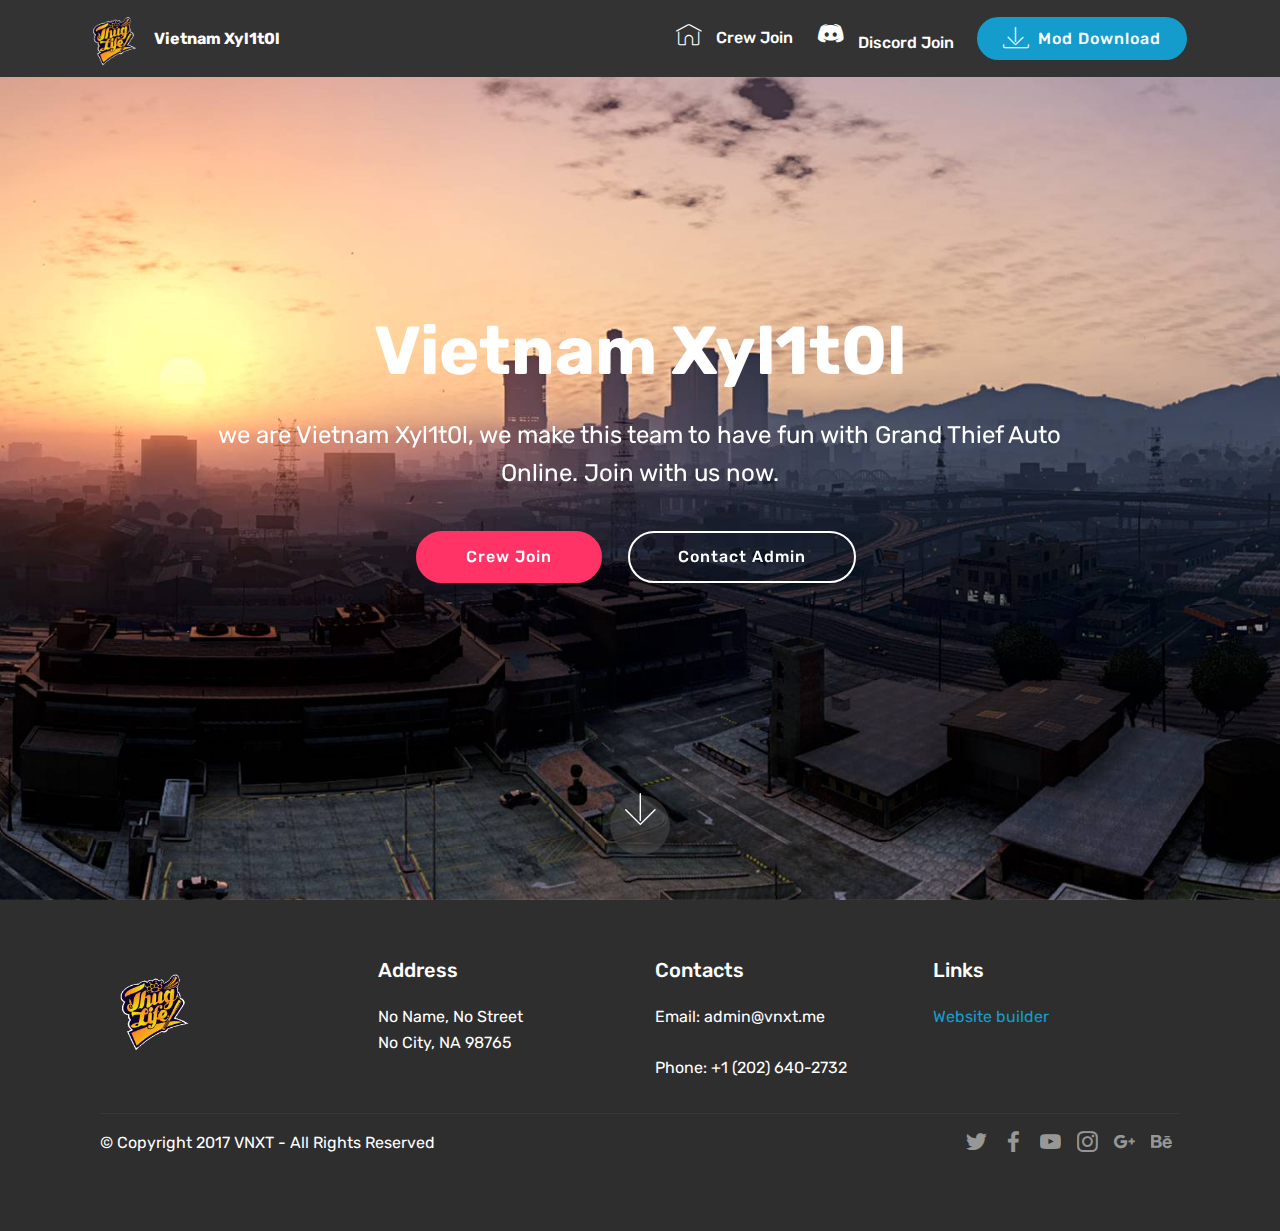
==== commit cba89e5f: "create github pages" ====
--- a/index.html
+++ b/index.html
@@ -23,7 +23,7 @@
   
 </head>
 <body>
-<section class="menu cid-qsAXJ5RTf9" once="menu" id="menu1-g" data-rv-view="16">
+<section class="menu cid-qsAXJ5RTf9" once="menu" id="menu1-g" data-rv-view="86">
 
     
 
@@ -57,13 +57,13 @@
                         
                         Discord Join</a>
                 </li></ul>
-            <div class="navbar-buttons mbr-section-btn"><a class="btn btn-sm btn-primary display-4" href="https://mobirise.com">
+            <div class="navbar-buttons mbr-section-btn"><a class="btn btn-sm btn-primary display-4" href="page1.html">
                     <span class="mbri-save mbr-iconfont mbr-iconfont-btn "></span>Mod Download</a></div>
         </div>
     </nav>
 </section>
 
-<section class="engine"><a href="https://mobirise.co/d">web page software</a></section><section class="cid-qsAXJ6GETo mbr-fullscreen mbr-parallax-background" id="header2-e" data-rv-view="18">
+<section class="engine"><a href="https://mobirise.co/e">web development software</a></section><section class="cid-qsAXJ6GETo mbr-fullscreen mbr-parallax-background" id="header2-e" data-rv-view="88">
 
     
 
@@ -87,7 +87,7 @@
     </div>
 </section>
 
-<section class="cid-qsAXJ7jjCU" id="footer1-f" data-rv-view="21">
+<section class="cid-qsAXJ7jjCU" id="footer1-f" data-rv-view="91">
 
     
 
@@ -98,7 +98,7 @@
             <div class="col-12 col-md-3">
                 <div class="media-wrap">
                     <a href="https://mobirise.com/">
-                        <img src="assets/images/logo2.png" alt="Mobirise" media-simple="true">
+                        <img src="assets/images/2413-320x320.png" alt="Mobirise" title="" media-simple="true">
                     </a>
                 </div>
             </div>
--- a/assets/mobirise/css/mbr-additional.css
+++ b/assets/mobirise/css/mbr-additional.css
@@ -1159,7 +1159,7 @@
   }
 }
 .cid-qsAXJ6GETo {
-  background-image: url("../../../assets/images/jumbotron.jpg");
+  background-image: url("../../../assets/images/ibgij5bkv7pxa7-1920x1080.jpg");
 }
 .cid-qsAXJ7jjCU {
   padding-top: 60px;
@@ -1228,3 +1228,419 @@
     -webkit-justify-content: center;
   }
 }
+.cid-qsAXJ5RTf9 .navbar {
+  padding: .5rem 0;
+  background: #333333;
+  transition: none;
+  min-height: 77px;
+}
+.cid-qsAXJ5RTf9 .navbar-dropdown.bg-color.transparent.opened {
+  background: #333333;
+}
+.cid-qsAXJ5RTf9 a {
+  font-style: normal;
+}
+.cid-qsAXJ5RTf9 .nav-item span {
+  padding-right: 0.4em;
+  line-height: 0.5em;
+  vertical-align: text-bottom;
+  position: relative;
+  top: -0.2em;
+  text-decoration: none;
+}
+.cid-qsAXJ5RTf9 .nav-item a {
+  padding: 0.7rem 0 !important;
+  margin: 0rem .65rem !important;
+}
+.cid-qsAXJ5RTf9 .btn {
+  padding: 0.4rem 1.5rem;
+  display: inline-flex;
+  align-items: center;
+}
+.cid-qsAXJ5RTf9 .btn .mbr-iconfont {
+  font-size: 1.6rem;
+}
+.cid-qsAXJ5RTf9 .menu-logo {
+  margin-right: auto;
+}
+.cid-qsAXJ5RTf9 .menu-logo .navbar-brand {
+  display: flex;
+  margin-left: 5rem;
+  padding: 0;
+  transition: padding .2s;
+  min-height: 3.8rem;
+  align-items: center;
+}
+.cid-qsAXJ5RTf9 .menu-logo .navbar-brand .navbar-caption-wrap {
+  display: -webkit-flex;
+  -webkit-align-items: center;
+  align-items: center;
+  word-break: break-word;
+  min-width: 7rem;
+  margin: .3rem 0;
+}
+.cid-qsAXJ5RTf9 .menu-logo .navbar-brand .navbar-caption-wrap .navbar-caption {
+  line-height: 1.2rem !important;
+  padding-right: 2rem;
+}
+.cid-qsAXJ5RTf9 .menu-logo .navbar-brand .navbar-logo {
+  font-size: 4rem;
+  transition: font-size 0.25s;
+}
+.cid-qsAXJ5RTf9 .menu-logo .navbar-brand .navbar-logo img {
+  display: flex;
+}
+.cid-qsAXJ5RTf9 .menu-logo .navbar-brand .navbar-logo .mbr-iconfont {
+  transition: font-size 0.25s;
+}
+.cid-qsAXJ5RTf9 .navbar-toggleable-sm .navbar-collapse {
+  justify-content: flex-end;
+  -webkit-justify-content: flex-end;
+  padding-right: 5rem;
+  width: auto;
+}
+.cid-qsAXJ5RTf9 .navbar-toggleable-sm .navbar-collapse .navbar-nav {
+  flex-wrap: wrap;
+  -webkit-flex-wrap: wrap;
+  padding-left: 0;
+}
+.cid-qsAXJ5RTf9 .navbar-toggleable-sm .navbar-collapse .navbar-nav .nav-item {
+  -webkit-align-self: center;
+  align-self: center;
+}
+.cid-qsAXJ5RTf9 .navbar-toggleable-sm .navbar-collapse .navbar-buttons {
+  padding-left: 0;
+  padding-bottom: 0;
+}
+.cid-qsAXJ5RTf9 .dropdown .dropdown-menu {
+  background: #333333;
+  display: none;
+  position: absolute;
+  min-width: 5rem;
+  padding-top: 1.4rem;
+  padding-bottom: 1.4rem;
+  text-align: left;
+}
+.cid-qsAXJ5RTf9 .dropdown .dropdown-menu .dropdown-item {
+  width: auto;
+  padding: 0.235em 1.5385em 0.235em 1.5385em !important;
+}
+.cid-qsAXJ5RTf9 .dropdown .dropdown-menu .dropdown-item::after {
+  right: 0.5rem;
+}
+.cid-qsAXJ5RTf9 .dropdown .dropdown-menu .dropdown-submenu {
+  margin: 0;
+}
+.cid-qsAXJ5RTf9 .dropdown.open > .dropdown-menu {
+  display: block;
+}
+.cid-qsAXJ5RTf9 .navbar-toggleable-sm.opened:after {
+  position: absolute;
+  width: 100vw;
+  height: 100vh;
+  content: '';
+  background-color: rgba(0, 0, 0, 0.1);
+  left: 0;
+  bottom: 0;
+  transform: translateY(100%);
+  -webkit-transform: translateY(100%);
+  z-index: 1000;
+}
+.cid-qsAXJ5RTf9 .navbar.navbar-short {
+  min-height: 60px;
+  transition: all .2s;
+}
+.cid-qsAXJ5RTf9 .navbar.navbar-short .navbar-toggler-right {
+  top: 20px;
+}
+.cid-qsAXJ5RTf9 .navbar.navbar-short .navbar-logo a {
+  font-size: 2.5rem !important;
+  line-height: 2.5rem;
+  transition: font-size 0.25s;
+}
+.cid-qsAXJ5RTf9 .navbar.navbar-short .navbar-logo a .mbr-iconfont {
+  font-size: 2.5rem !important;
+}
+.cid-qsAXJ5RTf9 .navbar.navbar-short .navbar-logo a img {
+  height: 3rem !important;
+}
+.cid-qsAXJ5RTf9 .navbar.navbar-short .navbar-brand {
+  min-height: 3rem;
+}
+.cid-qsAXJ5RTf9 button.navbar-toggler {
+  width: 31px;
+  height: 18px;
+  cursor: pointer;
+  transition: all .2s;
+  top: 1.5rem;
+  right: 1rem;
+}
+.cid-qsAXJ5RTf9 button.navbar-toggler:focus {
+  outline: none;
+}
+.cid-qsAXJ5RTf9 button.navbar-toggler .hamburger span {
+  position: absolute;
+  right: 0;
+  width: 30px;
+  height: 2px;
+  border-right: 5px;
+  background-color: #ffffff;
+}
+.cid-qsAXJ5RTf9 button.navbar-toggler .hamburger span:nth-child(1) {
+  top: 0;
+  transition: all .2s;
+}
+.cid-qsAXJ5RTf9 button.navbar-toggler .hamburger span:nth-child(2) {
+  top: 8px;
+  transition: all .15s;
+}
+.cid-qsAXJ5RTf9 button.navbar-toggler .hamburger span:nth-child(3) {
+  top: 8px;
+  transition: all .15s;
+}
+.cid-qsAXJ5RTf9 button.navbar-toggler .hamburger span:nth-child(4) {
+  top: 16px;
+  transition: all .2s;
+}
+.cid-qsAXJ5RTf9 nav.opened .hamburger span:nth-child(1) {
+  top: 8px;
+  width: 0;
+  opacity: 0;
+  right: 50%;
+  transition: all .2s;
+}
+.cid-qsAXJ5RTf9 nav.opened .hamburger span:nth-child(2) {
+  -webkit-transform: rotate(45deg);
+  transform: rotate(45deg);
+  transition: all .25s;
+}
+.cid-qsAXJ5RTf9 nav.opened .hamburger span:nth-child(3) {
+  -webkit-transform: rotate(-45deg);
+  transform: rotate(-45deg);
+  transition: all .25s;
+}
+.cid-qsAXJ5RTf9 nav.opened .hamburger span:nth-child(4) {
+  top: 8px;
+  width: 0;
+  opacity: 0;
+  right: 50%;
+  transition: all .2s;
+}
+.cid-qsAXJ5RTf9 .collapsed .btn {
+  display: flex;
+}
+.cid-qsAXJ5RTf9 .collapsed .navbar-collapse {
+  display: none !important;
+  padding-right: 0 !important;
+}
+.cid-qsAXJ5RTf9 .collapsed .navbar-collapse.collapsing,
+.cid-qsAXJ5RTf9 .collapsed .navbar-collapse.show {
+  display: block !important;
+}
+.cid-qsAXJ5RTf9 .collapsed .navbar-collapse.collapsing .navbar-nav,
+.cid-qsAXJ5RTf9 .collapsed .navbar-collapse.show .navbar-nav {
+  display: block;
+  text-align: center;
+}
+.cid-qsAXJ5RTf9 .collapsed .navbar-collapse.collapsing .navbar-nav .nav-item,
+.cid-qsAXJ5RTf9 .collapsed .navbar-collapse.show .navbar-nav .nav-item {
+  clear: both;
+}
+.cid-qsAXJ5RTf9 .collapsed .navbar-collapse.collapsing .navbar-buttons,
+.cid-qsAXJ5RTf9 .collapsed .navbar-collapse.show .navbar-buttons {
+  text-align: center;
+}
+.cid-qsAXJ5RTf9 .collapsed .navbar-collapse.collapsing .navbar-buttons:last-child,
+.cid-qsAXJ5RTf9 .collapsed .navbar-collapse.show .navbar-buttons:last-child {
+  margin-bottom: 1rem;
+}
+.cid-qsAXJ5RTf9 .collapsed button.navbar-toggler {
+  display: block;
+}
+.cid-qsAXJ5RTf9 .collapsed .navbar-brand {
+  margin-left: 1rem !important;
+  margin-top: .5rem;
+}
+.cid-qsAXJ5RTf9 .collapsed .navbar-toggleable-sm {
+  flex-direction: column;
+  -webkit-flex-direction: column;
+}
+.cid-qsAXJ5RTf9 .collapsed .dropdown .dropdown-menu {
+  width: 100%;
+  text-align: center;
+  position: relative;
+  opacity: 0;
+  display: block;
+  height: 0;
+  visibility: hidden;
+  padding: 0;
+  transition-duration: .5s;
+  transition-property: opacity,padding,height;
+}
+.cid-qsAXJ5RTf9 .collapsed .dropdown.open > .dropdown-menu {
+  position: relative;
+  opacity: 1;
+  height: auto;
+  padding: 1.4rem 0;
+  visibility: visible;
+}
+.cid-qsAXJ5RTf9 .collapsed .dropdown .dropdown-submenu {
+  left: 0;
+  text-align: center;
+  width: 100%;
+}
+.cid-qsAXJ5RTf9 .collapsed .dropdown .dropdown-toggle[data-toggle="dropdown-submenu"]::after {
+  margin-top: 0;
+  position: inherit;
+  right: 0;
+  top: 50%;
+  display: inline-block;
+  width: 0;
+  height: 0;
+  margin-left: .3em;
+  vertical-align: middle;
+  content: "";
+  border-top: .30em solid;
+  border-right: .30em solid transparent;
+  border-left: .30em solid transparent;
+}
+@media (max-width: 991px) {
+  .cid-qsAXJ5RTf9 img {
+    height: 3.8rem !important;
+  }
+  .cid-qsAXJ5RTf9 .btn {
+    display: flex;
+  }
+  .cid-qsAXJ5RTf9 button.navbar-toggler {
+    display: block;
+  }
+  .cid-qsAXJ5RTf9 .navbar-brand {
+    margin-left: 1rem !important;
+    margin-top: .5rem;
+  }
+  .cid-qsAXJ5RTf9 .navbar-toggleable-sm {
+    flex-direction: column;
+    -webkit-flex-direction: column;
+  }
+  .cid-qsAXJ5RTf9 .navbar-collapse {
+    display: none !important;
+    padding-right: 0 !important;
+  }
+  .cid-qsAXJ5RTf9 .navbar-collapse.collapsing,
+  .cid-qsAXJ5RTf9 .navbar-collapse.show {
+    display: block !important;
+  }
+  .cid-qsAXJ5RTf9 .navbar-collapse.collapsing .navbar-nav,
+  .cid-qsAXJ5RTf9 .navbar-collapse.show .navbar-nav {
+    display: block;
+    text-align: center;
+  }
+  .cid-qsAXJ5RTf9 .navbar-collapse.collapsing .navbar-nav .nav-item,
+  .cid-qsAXJ5RTf9 .navbar-collapse.show .navbar-nav .nav-item {
+    clear: both;
+  }
+  .cid-qsAXJ5RTf9 .navbar-collapse.collapsing .navbar-buttons,
+  .cid-qsAXJ5RTf9 .navbar-collapse.show .navbar-buttons {
+    text-align: center;
+  }
+  .cid-qsAXJ5RTf9 .navbar-collapse.collapsing .navbar-buttons:last-child,
+  .cid-qsAXJ5RTf9 .navbar-collapse.show .navbar-buttons:last-child {
+    margin-bottom: 1rem;
+  }
+  .cid-qsAXJ5RTf9 .dropdown .dropdown-menu {
+    width: 100%;
+    text-align: center;
+    position: relative;
+    opacity: 0;
+    display: block;
+    height: 0;
+    visibility: hidden;
+    padding: 0;
+    transition-duration: .5s;
+    transition-property: opacity,padding,height;
+  }
+  .cid-qsAXJ5RTf9 .dropdown.open > .dropdown-menu {
+    position: relative;
+    opacity: 1;
+    height: auto;
+    padding: 1.4rem 0;
+    visibility: visible;
+  }
+  .cid-qsAXJ5RTf9 .dropdown .dropdown-submenu {
+    left: 0;
+    text-align: center;
+    width: 100%;
+  }
+  .cid-qsAXJ5RTf9 .dropdown .dropdown-toggle[data-toggle="dropdown-submenu"]::after {
+    margin-top: 0;
+    position: inherit;
+    right: 0;
+    top: 50%;
+    display: inline-block;
+    width: 0;
+    height: 0;
+    margin-left: .3em;
+    vertical-align: middle;
+    content: "";
+    border-top: .30em solid;
+    border-right: .30em solid transparent;
+    border-left: .30em solid transparent;
+  }
+}
+.cid-qsDluRLJYf {
+  background-image: url("../../../assets/images/rsg-gtav-ng-screenshot-1920x1080.jpg");
+}
+.cid-qsDluRLJYf .mbr-figure {
+  margin: 0 auto;
+}
+.cid-qsDjowGI8r {
+  padding-top: 90px;
+  padding-bottom: 90px;
+  background-color: #efefef;
+}
+.cid-qsDjowGI8r .list-group-item {
+  padding: .75rem 3.25rem;
+}
+.cid-qsDjowGI8r .plan {
+  position: relative;
+  max-width: 300px;
+  padding-right: 0;
+  padding-left: 0;
+  color: #767676;
+}
+.cid-qsDjowGI8r .plan .list-group-item {
+  position: relative;
+  -webkit-justify-content: center;
+  justify-content: center;
+  background-color: transparent;
+  border: 0;
+}
+.cid-qsDjowGI8r .plan .list-group-item::after {
+  position: absolute;
+  bottom: 0;
+  left: 20%;
+  width: 60%;
+  height: 2px;
+  content: "";
+  background-color: #eaeaea;
+}
+.cid-qsDjowGI8r .plan .list-group-item:last-child::after {
+  display: none;
+}
+.cid-qsDjowGI8r .plan.favorite {
+  background-color: #fff;
+  box-shadow: 0 0 60px 0 rgba(0, 0, 0, 0.07);
+}
+.cid-qsDjowGI8r .price-figure {
+  font-weight: 700;
+  color: #232323;
+}
+.cid-qsDjowGI8r .price-value {
+  font-weight: 700;
+  vertical-align: top;
+}
+@media (max-width: 550px) {
+  .cid-qsDjowGI8r .price-figure {
+    font-size: 4.25rem;
+  }
+}
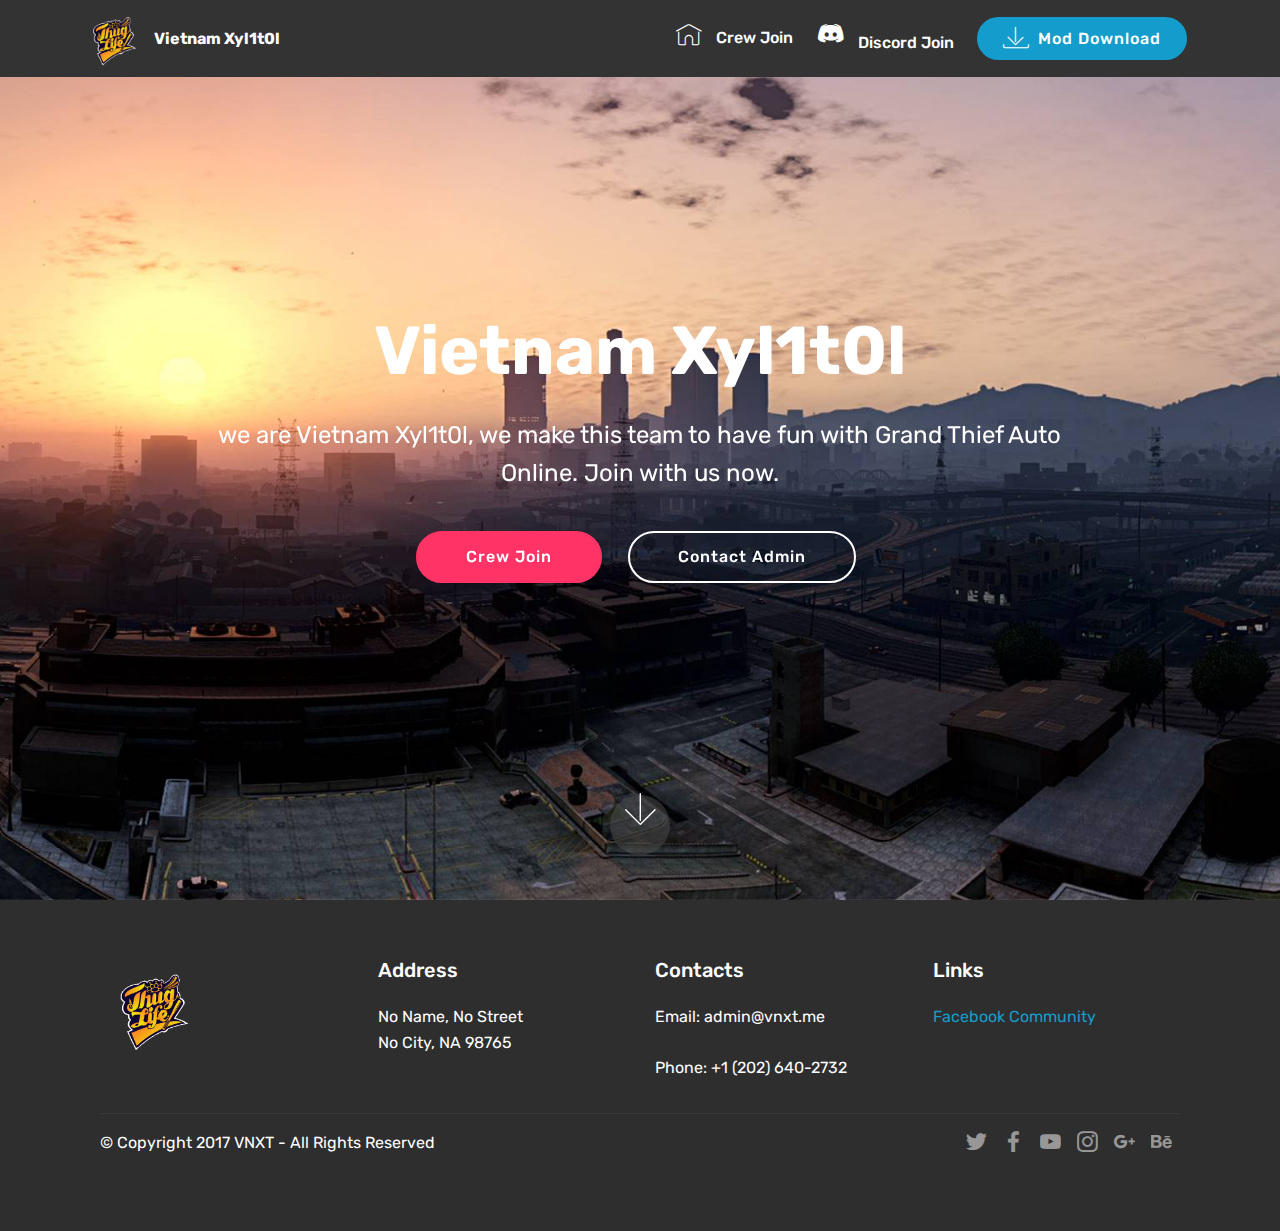
==== commit 99071d65: "Complete Website V1.0" ====
--- a/index.html
+++ b/index.html
@@ -1,13 +1,12 @@
 <!DOCTYPE html>
 <html>
 <head>
-  <!-- Site made with Mobirise Website Builder v4.1.6, https://mobirise.com -->
   <meta charset="UTF-8">
   <meta http-equiv="X-UA-Compatible" content="IE=edge">
   <meta name="generator" content="Mobirise v4.1.6, mobirise.com">
   <meta name="viewport" content="width=device-width, initial-scale=1">
   <link rel="shortcut icon" href="assets/images/2413-320x320.png" type="image/x-icon">
-  <meta name="description" content="">
+  <meta name="description" content="Welcome to VNXT - Vietnam Xyl1t0l">
   <title>Home</title>
   <link rel="stylesheet" href="assets/web/assets/mobirise-icons/mobirise-icons.css">
   <link rel="stylesheet" href="assets/tether/tether.min.css">
@@ -23,7 +22,7 @@
   
 </head>
 <body>
-<section class="menu cid-qsAXJ5RTf9" once="menu" id="menu1-g" data-rv-view="86">
+<section class="menu cid-qsAXJ5RTf9" once="menu" id="menu1-g" data-rv-view="24">
 
     
 
@@ -40,10 +39,10 @@
             <div class="navbar-brand">
                 <span class="navbar-logo">
                     
-                         <img src="assets/images/2413-320x320.png" alt="Mobirise" title="" media-simple="true" style="height: 3.8rem;">
+                         <img src="assets/images/2413-320x320.png" alt="VNXT" title="" media-simple="true" style="height: 3.8rem;">
                     
                 </span>
-                <span class="navbar-caption-wrap"><a class="navbar-caption text-white display-4" href="https://mobirise.com">
+                <span class="navbar-caption-wrap"><a class="navbar-caption text-white display-4" href="http://vnxt.me">
                         Vietnam Xyl1t0l</a></span>
             </div>
         </div>
@@ -57,13 +56,13 @@
                         
                         Discord Join</a>
                 </li></ul>
-            <div class="navbar-buttons mbr-section-btn"><a class="btn btn-sm btn-primary display-4" href="page1.html">
+            <div class="navbar-buttons mbr-section-btn"><a class="btn btn-sm btn-primary display-4" href="mod-download.html">
                     <span class="mbri-save mbr-iconfont mbr-iconfont-btn "></span>Mod Download</a></div>
         </div>
     </nav>
 </section>
 
-<section class="engine"><a href="https://mobirise.co/e">web development software</a></section><section class="cid-qsAXJ6GETo mbr-fullscreen mbr-parallax-background" id="header2-e" data-rv-view="88">
+<section class="engine"><a href="https://vnxt.me">Powered By VNXT</a></section><section class="cid-qsAXJ6GETo mbr-fullscreen mbr-parallax-background" id="header2-e" data-rv-view="26">
 
     
 
@@ -87,7 +86,7 @@
     </div>
 </section>
 
-<section class="cid-qsAXJ7jjCU" id="footer1-f" data-rv-view="91">
+<section class="cid-qsAXJ7jjCU" id="footer1-f" data-rv-view="29">
 
     
 
@@ -97,8 +96,8 @@
         <div class="media-container-row content text-white">
             <div class="col-12 col-md-3">
                 <div class="media-wrap">
-                    <a href="https://mobirise.com/">
-                        <img src="assets/images/2413-320x320.png" alt="Mobirise" title="" media-simple="true">
+                    <a href="https://vnxt.me/">
+                        <img src="assets/images/2413-320x320.png" alt="VNXT" title="" media-simple="true">
                     </a>
                 </div>
             </div>
@@ -120,7 +119,7 @@
                     Links
                 </h5>
                 <p class="mbr-text">
-                    <a class="text-primary" href="https://mobirise.com/">Website builder</a>
+                    <a class="text-primary" href="https://www.facebook.com/groups/210789442788088/">Facebook Community</a>
 <br></p>
             </div>
         </div>
@@ -139,32 +138,32 @@
                 <div class="col-md-6">
                     <div class="social-list align-right">
                         <div class="soc-item">
-                            <a href="https://twitter.com/mobirise" target="_blank">
+                            <a href="https://twitter.com/" target="_blank">
                                 <span class="socicon-twitter socicon mbr-iconfont mbr-iconfont-social" media-simple="true"></span>
                             </a>
                         </div>
                         <div class="soc-item">
-                            <a href="https://www.facebook.com/pages/Mobirise/1616226671953247" target="_blank">
+                            <a href="https://www.facebook.com/pages/" target="_blank">
                                 <span class="socicon-facebook socicon mbr-iconfont mbr-iconfont-social" media-simple="true"></span>
                             </a>
                         </div>
                         <div class="soc-item">
-                            <a href="https://www.youtube.com/c/mobirise" target="_blank">
+                            <a href="https://www.youtube.com/c" target="_blank">
                                 <span class="socicon-youtube socicon mbr-iconfont mbr-iconfont-social" media-simple="true"></span>
                             </a>
                         </div>
                         <div class="soc-item">
-                            <a href="https://instagram.com/mobirise" target="_blank">
+                            <a href="https://instagram.com/" target="_blank">
                                 <span class="socicon-instagram socicon mbr-iconfont mbr-iconfont-social" media-simple="true"></span>
                             </a>
                         </div>
                         <div class="soc-item">
-                            <a href="https://plus.google.com/u/0/+Mobirise" target="_blank">
+                            <a href="https://plus.google.com/u/0/" target="_blank">
                                 <span class="socicon-googleplus socicon mbr-iconfont mbr-iconfont-social" media-simple="true"></span>
                             </a>
                         </div>
                         <div class="soc-item">
-                            <a href="https://www.behance.net/Mobirise" target="_blank">
+                            <a href="https://www.behance.net/" target="_blank">
                                 <span class="socicon-behance socicon mbr-iconfont mbr-iconfont-social" media-simple="true"></span>
                             </a>
                         </div>
